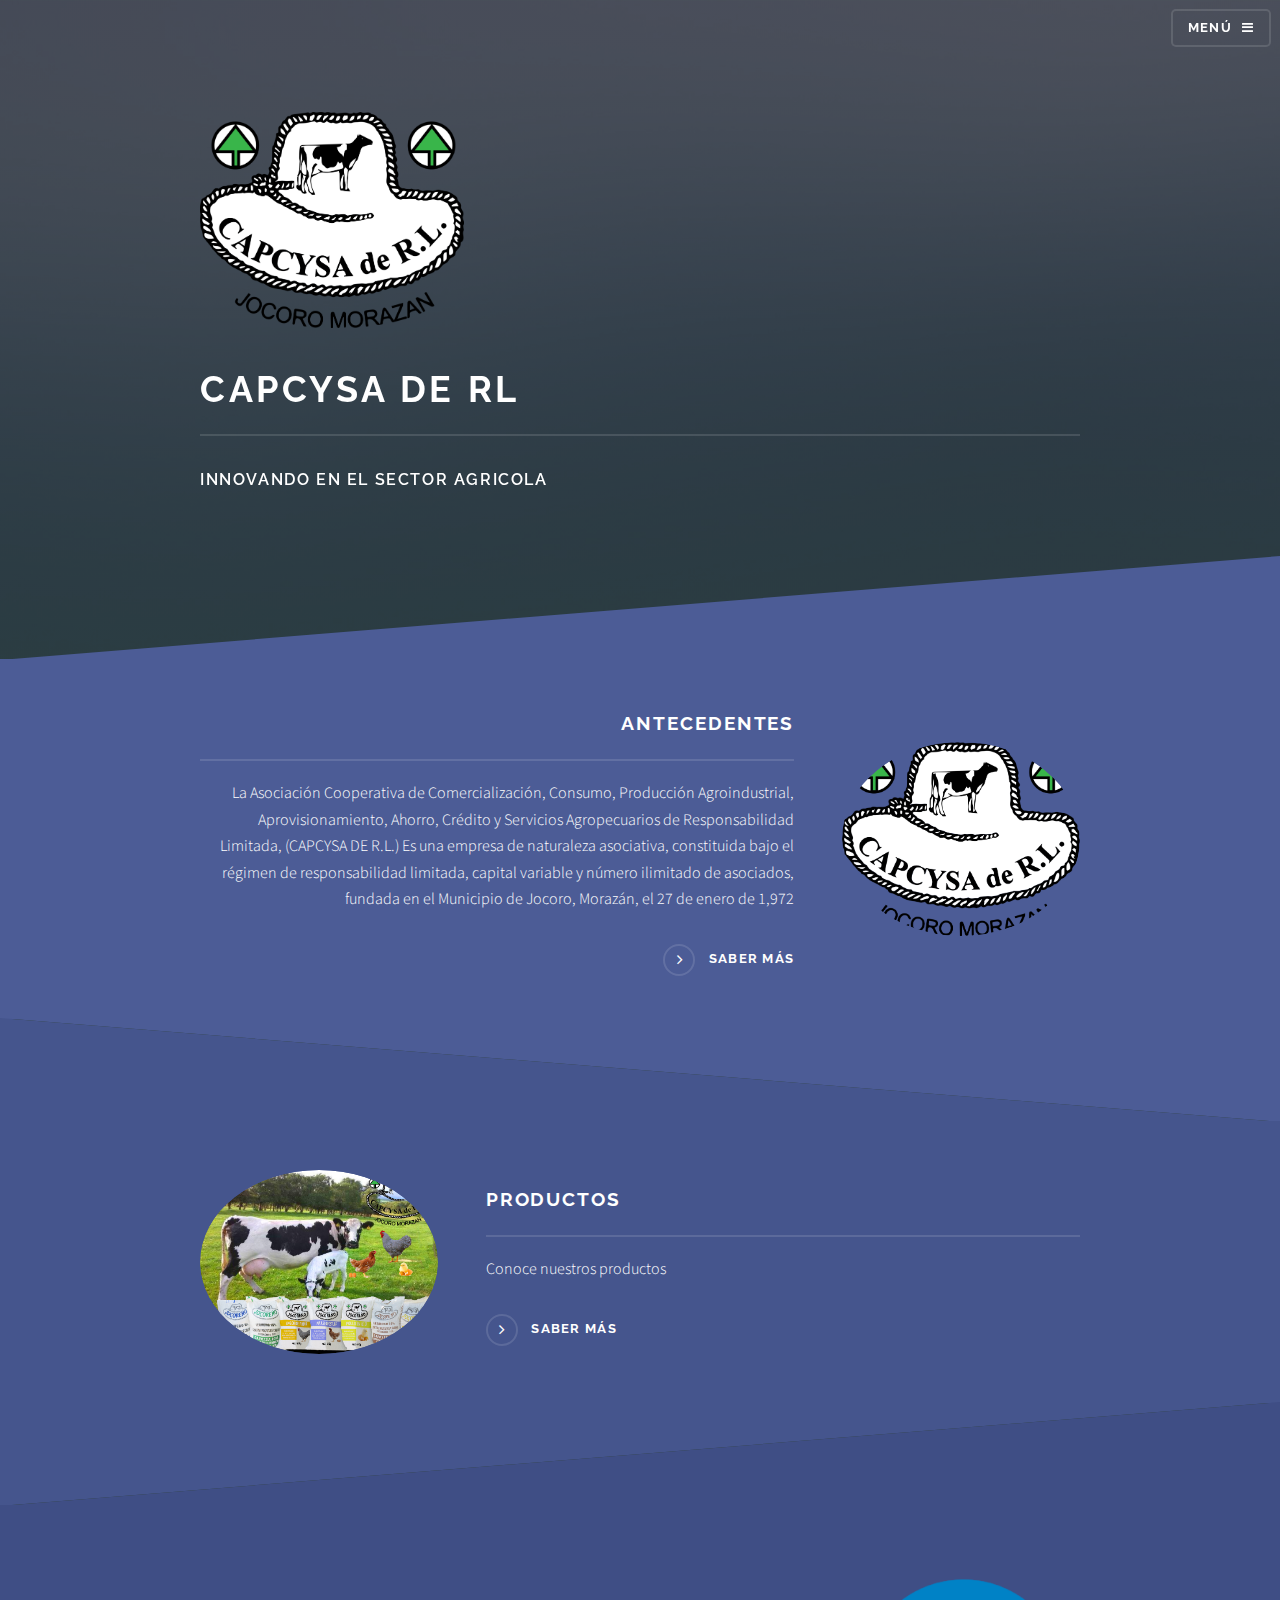
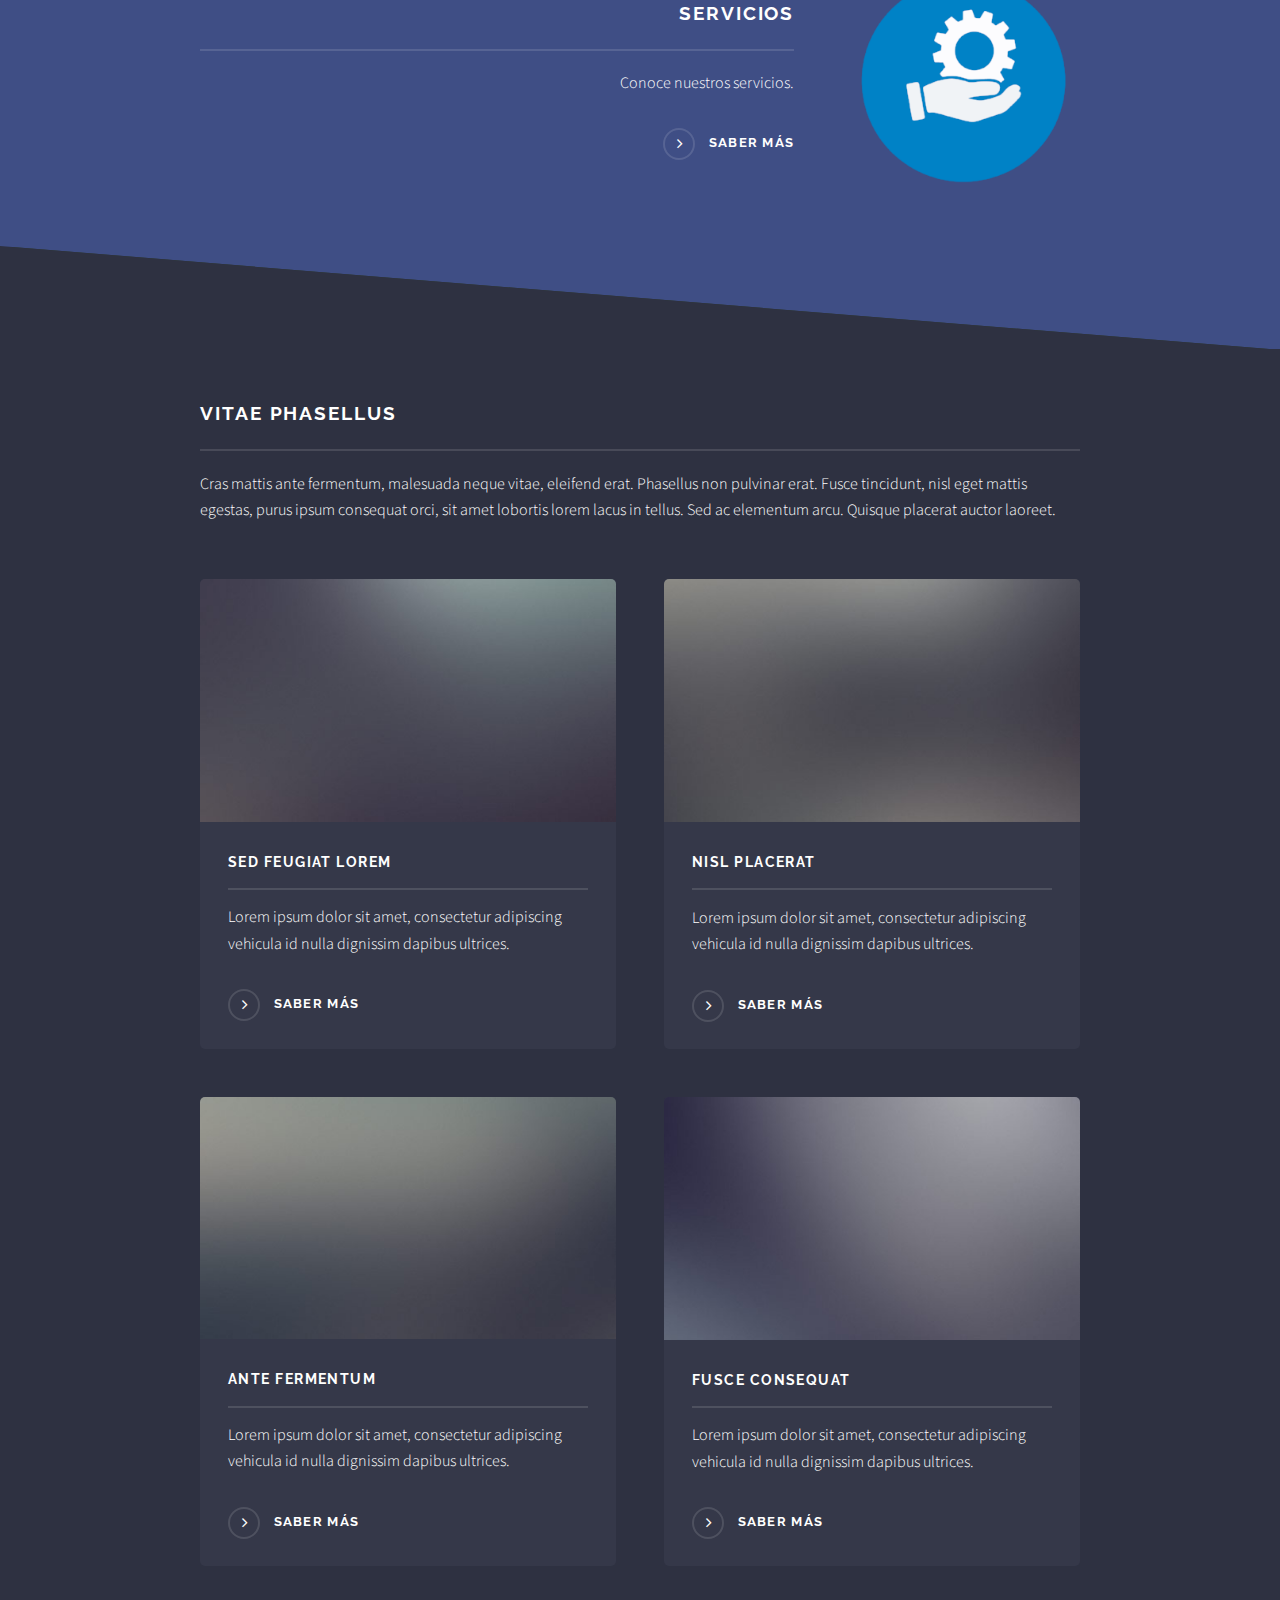
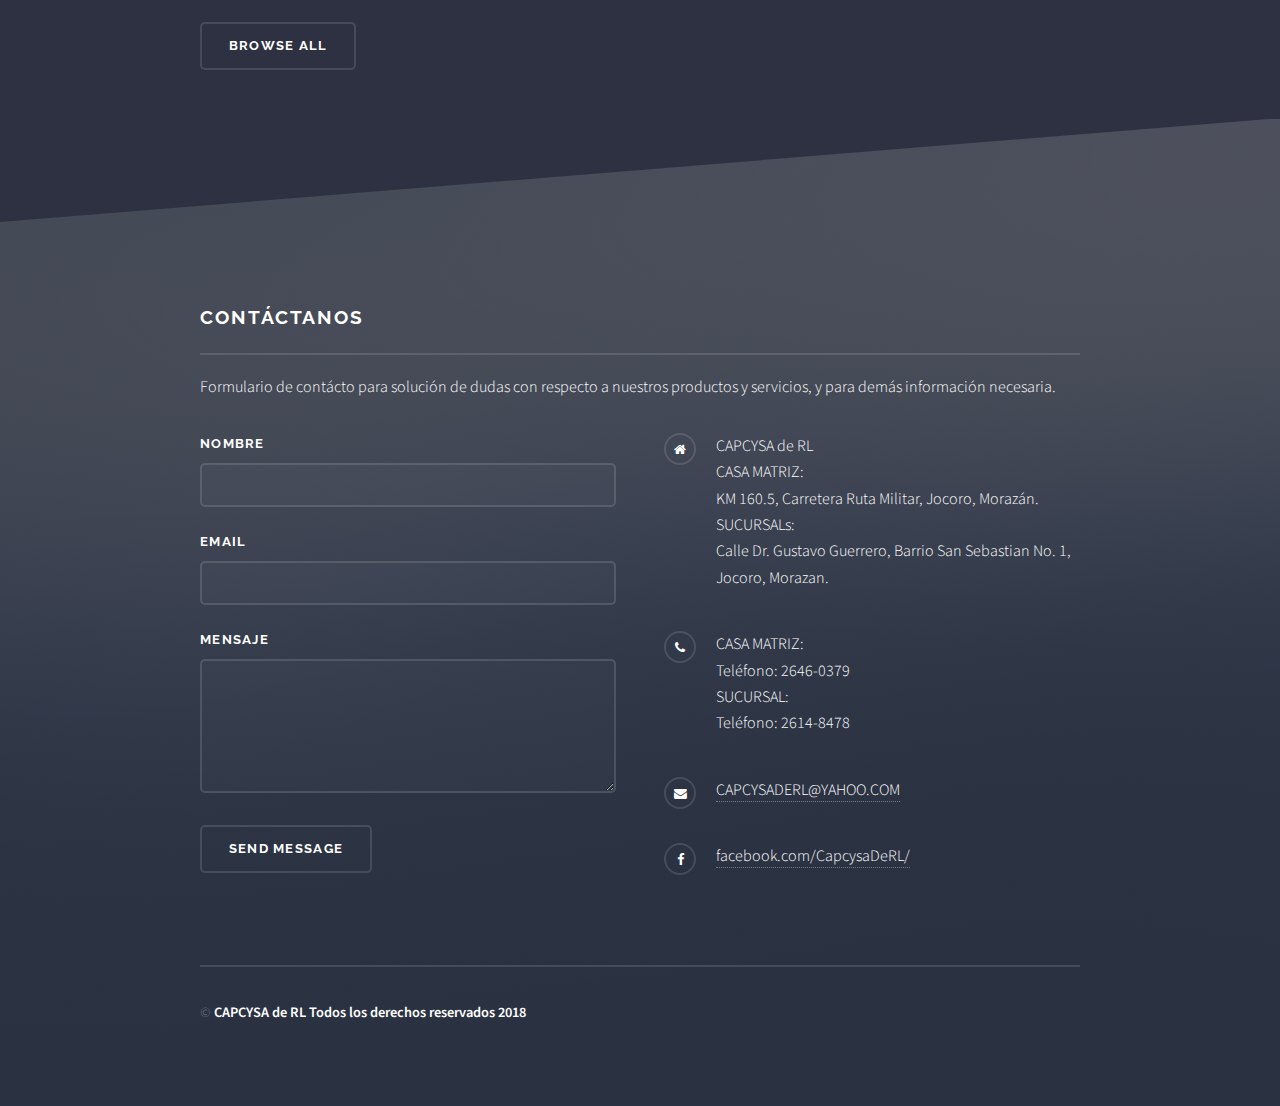
==== index.html @ e13a0198 "firts commit" ====
<!DOCTYPE HTML>

<html>
	<head>
		<title>CAPCYSA de RL</title>
		<meta charset="utf-8" />
		<meta name="viewport" content="width=device-width, initial-scale=1, user-scalable=no" />
		<link rel="stylesheet" href="assets/css/main.css" />
		<noscript><link rel="stylesheet" href="assets/css/noscript.css" /></noscript>
	</head>
	<body class="is-preload">

		<!-- Page Wrapper -->
			<div id="page-wrapper">

				<!-- Header -->
					<header id="header" class="alt">
						<h1><a href="index.html">CAPCYSA de RL</a></h1>
						<nav>
							<a href="#menu">Menú</a>
						</nav>
					</header>

				<!-- Menu -->
					<nav id="menu">
						<div class="inner">
							<h2>Menú</h2>
							<ul class="links">
								<li><a href="index.html">Inicio</a></li>
								<li><a href="antec.html">Antecendentes</a></li>
								<li><a href="productos.html">Productos</a></li>
								<li><a href="servicios.html">Servicios</a></li>
								<li><a href="generic.html">Generic</a></li>
								<li><a href="elements.html">Elements</a></li>
								<li><a href="#">Log In</a></li>
								<li><a href="#">Sign Up</a></li>
							</ul>
							<a href="#" class="close">Close</a>
						</div>
					</nav>

				<!-- Banner -->
					<section id="banner">
						<div class="inner">
							<div class="image fit"><img src="images/logo.png"></img></div>
							<h2>CAPCYSA DE RL</h2>
							<p><b>Innovando en el sector agricola</b></p>
						</div>
					</section>

				<!-- Wrapper -->
					<section id="wrapper">

						<!-- One -->
							<section id="one" class="wrapper spotlight style1">
								<div class="inner">
									<a href="antec.html" class="image"><img src="images/logo.png" alt="" /></a>
									<div class="content">
										<h2 class="major">Antecedentes</h2>
										<p>La Asociación Cooperativa de Comercialización, Consumo, Producción Agroindustrial, Aprovisionamiento, Ahorro, Crédito y Servicios Agropecuarios de Responsabilidad Limitada, (CAPCYSA DE R.L.) Es una empresa de naturaleza asociativa, constituida bajo el régimen de responsabilidad limitada, capital variable y número ilimitado de asociados, fundada en el Municipio de Jocoro, Morazán, el 27 de enero de 1,972</p>
										<a href="antec.html" class="special">Saber más</a>
									</div>
								</div>
							</section>

						<!-- Two -->
							<section id="two" class="wrapper alt spotlight style2">
								<div class="inner">
									<a href="productos.html" class="image"><img src="images/banner.jpg" alt="" /></a>
									<div class="content">
										<h2 class="major">Productos</h2>
										<p>Conoce nuestros productos</p>
										<a href="productos.html" class="special">Saber más</a>
									</div>
								</div>
							</section>

						<!-- Three -->
							<section id="three" class="wrapper spotlight style3">
								<div class="inner">
									<a href="servicios.html" class="image"><img src="images/servicios.png" alt="" /></a>
									<div class="content">
										<h2 class="major">Servicios</h2>
										<p>Conoce nuestros servicios.</p>
										<a href="servicios.html" class="special">Saber más</a>
									</div>
								</div>
							</section>

						<!-- Four -->
							<section id="four" class="wrapper alt style1">
								<div class="inner">
									<h2 class="major">Vitae phasellus</h2>
									<p>Cras mattis ante fermentum, malesuada neque vitae, eleifend erat. Phasellus non pulvinar erat. Fusce tincidunt, nisl eget mattis egestas, purus ipsum consequat orci, sit amet lobortis lorem lacus in tellus. Sed ac elementum arcu. Quisque placerat auctor laoreet.</p>
									<section class="features">
										<article>
											<a href="#" class="image"><img src="images/pic04.jpg" alt="" /></a>
											<h3 class="major">Sed feugiat lorem</h3>
											<p>Lorem ipsum dolor sit amet, consectetur adipiscing vehicula id nulla dignissim dapibus ultrices.</p>
											<a href="#" class="special">Saber más</a>
										</article>
										<article>
											<a href="#" class="image"><img src="images/pic05.jpg" alt="" /></a>
											<h3 class="major">Nisl placerat</h3>
											<p>Lorem ipsum dolor sit amet, consectetur adipiscing vehicula id nulla dignissim dapibus ultrices.</p>
											<a href="#" class="special">Saber más</a>
										</article>
										<article>
											<a href="#" class="image"><img src="images/pic06.jpg" alt="" /></a>
											<h3 class="major">Ante fermentum</h3>
											<p>Lorem ipsum dolor sit amet, consectetur adipiscing vehicula id nulla dignissim dapibus ultrices.</p>
											<a href="#" class="special">Saber más</a>
										</article>
										<article>
											<a href="#" class="image"><img src="images/pic07.jpg" alt="" /></a>
											<h3 class="major">Fusce consequat</h3>
											<p>Lorem ipsum dolor sit amet, consectetur adipiscing vehicula id nulla dignissim dapibus ultrices.</p>
											<a href="#" class="special">Saber más</a>
										</article>
									</section>
									<ul class="actions">
										<li><a href="#" class="button">Browse All</a></li>
									</ul>
								</div>
							</section>

					</section>

				<!-- Footer -->
				<section id="footer">
					<div class="inner">
						<h2 class="major">Contáctanos</h2>
						<p>Formulario de contácto para solución de dudas con respecto a nuestros productos y servicios, y para demás información necesaria.</p>
						<form method="post" action="#">
							<div class="fields">
								<div class="field">
									<label for="name">Nombre</label>
									<input type="text" name="name" id="name" />
								</div>
								<div class="field">
									<label for="email">Email</label>
									<input type="email" name="email" id="email" />
								</div>
								<div class="field">
									<label for="message">Mensaje</label>
									<textarea name="message" id="message" rows="4"></textarea>
								</div>
							</div>
							<ul class="actions">
								<li><input type="submit" value="Send Message" /></li>
							</ul>
						</form>
						<ul class="contact">
							<li class="fa-home">
								CAPCYSA de RL<br />
								CASA MATRIZ:<br />
								KM 160.5, Carretera Ruta Militar, Jocoro, Morazán.<br />
								
								SUCURSALs:<br />
								Calle Dr. Gustavo Guerrero, Barrio San Sebastian No. 1, Jocoro, Morazan.<br />
								
							</li>
							<li class="fa-phone">CASA MATRIZ:<br/>
												Teléfono: 2646-0379<br/>
												 SUCURSAL:<br/>
												 Teléfono: 2614-8478
							</li>
							<li class="fa-envelope"><a href="#">CAPCYSADERL@YAHOO.COM</a></li>
							
							<li class="fa-facebook"><a href="https://www.facebook.com/CapcysaDeRL/">facebook.com/CapcysaDeRL/</a></li>
							
						</ul>
						<ul class="copyright">
							<li>&copy; <b>CAPCYSA de RL Todos los derechos reservados 2018</b></li>
						</ul>
					</div>
				</section>

			</div>

		<!-- Scripts -->
			<script src="assets/js/jquery.min.js"></script>
			<script src="assets/js/jquery.scrollex.min.js"></script>
			<script src="assets/js/browser.min.js"></script>
			<script src="assets/js/breakpoints.min.js"></script>
			<script src="assets/js/util.js"></script>
			<script src="assets/js/main.js"></script>

	</body>
</html>
---- assets/css/main.css ----
@import url(font-awesome.min.css);
@import url("https://fonts.googleapis.com/css?family=Raleway:200,700|Source+Sans+Pro:300,600,300italic,600italic");

/*
	Solid State by HTML5 UP
	html5up.net | @ajlkn
	Free for personal and commercial use under the CCA 3.0 license (html5up.net/license)
*/

html, body, div, span, applet, object,
iframe, h1, h2, h3, h4, h5, h6, p, blockquote,
pre, a, abbr, acronym, address, big, cite,
code, del, dfn, em, img, ins, kbd, q, s, samp,
small, strike, strong, sub, sup, tt, var, b,
u, i, center, dl, dt, dd, ol, ul, li, fieldset,
form, label, legend, table, caption, tbody,
tfoot, thead, tr, th, td, article, aside,
canvas, details, embed, figure, figcaption,
footer, header, hgroup, menu, nav, output, ruby,
section, summary, time, mark, audio, video {
	margin: 0;
	padding: 0;
	border: 0;
	font-size: 100%;
	font: inherit;
	vertical-align: baseline;}

article, aside, details, figcaption, figure,
footer, header, hgroup, menu, nav, section {
	display: block;}

body {
	line-height: 1;
}

ol, ul {
	list-style: none;
}

blockquote, q {
	quotes: none;
}

	blockquote:before, blockquote:after, q:before, q:after {
		content: '';
		content: none;
	}

table {
	border-collapse: collapse;
	border-spacing: 0;
}

body {
	-webkit-text-size-adjust: none;
}

mark {
	background-color: transparent;
	color: inherit;
}

input::-moz-focus-inner {
	border: 0;
	padding: 0;
}

input, select, textarea {
	-moz-appearance: none;
	-webkit-appearance: none;
	-ms-appearance: none;
	appearance: none;
}

/* Basic */

	@-ms-viewport {
		width: device-width;
	}

	body {
		-ms-overflow-style: scrollbar;
	}

	@media screen and (max-width: 480px) {

		html, body {
			min-width: 320px;
		}

	}

	html {
		box-sizing: border-box;
	}

	*, *:before, *:after {
		box-sizing: inherit;
	}

	body {
		background-color: #30412e;
		background-image: linear-gradient(to top, rgba(37, 63, 41, 0.301), rgba(37, 63, 41, 0.301)), url("../../images/bg1.jpg");
		background-size: auto, cover;
		background-attachment: fixed, fixed;
		background-position: center, center;
	}

		body.is-preload *, body.is-preload *:before, body.is-preload *:after {
			-moz-animation: none !important;
			-webkit-animation: none !important;
			-ms-animation: none !important;
			animation: none !important;
			-moz-transition: none !important;
			-webkit-transition: none !important;
			-ms-transition: none !important;
			transition: none !important;
		}

/* Type */

	body, input, select, textarea {
		color: #ffffff;
		font-family: "Source Sans Pro", Helvetica, sans-serif;
		font-size: 16.5pt;
		font-weight: 300;
		line-height: 1.65;
	}

		@media screen and (max-width: 1680px) {

			body, input, select, textarea {
				font-size: 13pt;
			}

		}

		@media screen and (max-width: 1280px) {

			body, input, select, textarea {
				font-size: 12pt;
			}

		}

		@media screen and (max-width: 980px) {

			body, input, select, textarea {
				font-size: 12pt;
			}

		}

		@media screen and (max-width: 736px) {

			body, input, select, textarea {
				font-size: 12pt;
			}

		}

		@media screen and (max-width: 480px) {

			body, input, select, textarea {
				font-size: 12pt;
			}

		}

	a {
		-moz-transition: color 0.2s ease-in-out, border-bottom-color 0.2s ease-in-out;
		-webkit-transition: color 0.2s ease-in-out, border-bottom-color 0.2s ease-in-out;
		-ms-transition: color 0.2s ease-in-out, border-bottom-color 0.2s ease-in-out;
		transition: color 0.2s ease-in-out, border-bottom-color 0.2s ease-in-out;
		border-bottom: dotted 1px rgba(255, 255, 255, 0.35);
		color: #ffffff;
		text-decoration: none;
	}

		a:hover {
			border-bottom-color: transparent;
			color: #ffffff !important;
		}

		a.special:not(.button) {
			text-decoration: none;
			border-bottom: 0;
			display: block;
			font-family: Raleway, Helvetica, sans-serif;
			font-size: 0.8em;
			font-weight: 700;
			letter-spacing: 0.1em;
			margin: 0 0 2em 0;
			text-transform: uppercase;
		}

			a.special:not(.button):before {
				-moz-osx-font-smoothing: grayscale;
				-webkit-font-smoothing: antialiased;
				font-family: FontAwesome;
				font-style: normal;
				font-weight: normal;
				text-transform: none !important;
			}

			a.special:not(.button):before {
				-moz-transition: background-color 0.2s ease-in-out;
				-webkit-transition: background-color 0.2s ease-in-out;
				-ms-transition: background-color 0.2s ease-in-out;
				transition: background-color 0.2s ease-in-out;
				border-radius: 100%;
				border: solid 2px rgba(255, 255, 255, 0.125);
				content: '\f105';
				display: inline-block;
				font-size: 1.25em;
				height: 2em;
				line-height: 1.65em;
				margin-right: 0.85em;
				text-align: center;
				text-indent: 0.15em;
				vertical-align: middle;
				width: 2em;
			}

			a.special:not(.button):hover:before {
				background-color: rgba(255, 255, 255, 0.025);
			}

			a.special:not(.button):active:before {
				background-color: rgba(255, 255, 255, 0.075);
			}

	strong, b {
		color: #ffffff;
		font-weight: 600;
	}

	em, i {
		font-style: italic;
	}

	p {
		margin: 0 0 2em 0;
	}

	h1, h2, h3, h4, h5, h6 {
		color: #ffffff;
		font-family: Raleway, Helvetica, sans-serif;
		font-weight: 700;
		letter-spacing: 0.1em;
		margin: 0 0 1em 0;
		text-transform: uppercase;
	}

		h1 a, h2 a, h3 a, h4 a, h5 a, h6 a {
			color: inherit;
			text-decoration: none;
			border-bottom: 0;
		}

		h1 span, h2 span, h3 span, h4 span, h5 span, h6 span {
			font-weight: 200;
		}

		h1.major, h2.major, h3.major, h4.major, h5.major, h6.major {
			padding-bottom: 1em;
			border-bottom: solid 2px rgba(255, 255, 255, 0.125);
		}

	h2 {
		font-size: 1.2em;
	}

	h3 {
		font-size: 0.9em;
	}

	h4 {
		font-size: 0.7em;
	}

	h5 {
		font-size: 0.7em;
	}

	h6 {
		font-size: 0.7em;
	}

	@media screen and (max-width: 736px) {

		h2 {
			font-size: 1em;
		}

		h3 {
			font-size: 0.8em;
		}

	}

	sub {
		font-size: 0.8em;
		position: relative;
		top: 0.5em;
	}

	sup {
		font-size: 0.8em;
		position: relative;
		top: -0.5em;
	}


	blockquote {
		border-left: solid 4px rgba(255, 255, 255, 0.125);
		font-style: italic;
		margin: 0 0 2em 0;
		padding: 0.5em 0 0.5em 2em;
	}

	code {
		background: rgba(255, 255, 255, 0.025);
		border-radius: 5px;
		border: solid 2px rgba(255, 255, 255, 0.125);
		font-family: "Courier New", monospace;
		font-size: 0.9em;
		margin: 0 0.25em;
		padding: 0.25em 0.65em;
	}

	pre {
		-webkit-overflow-scrolling: touch;
		font-family: "Courier New", monospace;
		font-size: 0.9em;
		margin: 0 0 2em 0;
	}

		pre code {
			display: block;
			line-height: 1.75em;
			padding: 1em 1.5em;
			overflow-x: auto;
		}

	hr {
		border: 0;
		border-bottom: solid 2px rgba(255, 255, 255, 0.125);
		margin: 2.5em 0;
	}

		hr.major {
			margin: 4em 0;
		}

	.align-left {
		text-align: left;
	}

	.align-center {
		text-align: center;
	}

	.align-right {
		text-align: right;
	}

/* Row */

	.row {
		display: flex;
		flex-wrap: wrap;
		box-sizing: border-box;
		align-items: stretch;
	}

		.row > * {
			box-sizing: border-box;
		}

		.row.gtr-uniform > * > :last-child {
			margin-bottom: 0;
		}

		.row.aln-left {
			justify-content: flex-start;
		}

		.row.aln-center {
			justify-content: center;
		}

		.row.aln-right {
			justify-content: flex-end;
		}

		.row.aln-top {
			align-items: flex-start;
		}

		.row.aln-middle {
			align-items: center;
		}

		.row.aln-bottom {
			align-items: flex-end;
		}

		.row > .imp {
			order: -1;
		}

		.row > .col-1 {
			width: 8.3333333333%;
		}

		.row > .off-1 {
			margin-left: 8.3333333333%;
		}

		.row > .col-2 {
			width: 16.6666666667%;
		}

		.row > .off-2 {
			margin-left: 16.6666666667%;
		}

		.row > .col-3 {
			width: 25%;
		}

		.row > .off-3 {
			margin-left: 25%;
		}

		.row > .col-4 {
			width: 33.3333333333%;
		}

		.row > .off-4 {
			margin-left: 33.3333333333%;
		}

		.row > .col-5 {
			width: 41.6666666667%;
		}

		.row > .off-5 {
			margin-left: 41.6666666667%;
		}

		.row > .col-6 {
			width: 50%;
		}

		.row > .off-6 {
			margin-left: 50%;
		}

		.row > .col-7 {
			width: 58.3333333333%;
		}

		.row > .off-7 {
			margin-left: 58.3333333333%;
		}

		.row > .col-8 {
			width: 66.6666666667%;
		}

		.row > .off-8 {
			margin-left: 66.6666666667%;
		}

		.row > .col-9 {
			width: 75%;
		}

		.row > .off-9 {
			margin-left: 75%;
		}

		.row > .col-10 {
			width: 83.3333333333%;
		}

		.row > .off-10 {
			margin-left: 83.3333333333%;
		}

		.row > .col-11 {
			width: 91.6666666667%;
		}

		.row > .off-11 {
			margin-left: 91.6666666667%;
		}

		.row > .col-12 {
			width: 100%;
		}

		.row > .off-12 {
			margin-left: 100%;
		}

		.row.gtr-0 {
			margin-top: 0;
			margin-left: 0em;
		}

			.row.gtr-0 > * {
				padding: 0 0 0 0em;
			}

			.row.gtr-0.gtr-uniform {
				margin-top: 0em;
			}

				.row.gtr-0.gtr-uniform > * {
					padding-top: 0em;
				}

		.row.gtr-25 {
			margin-top: 0;
			margin-left: -0.4375em;
		}

			.row.gtr-25 > * {
				padding: 0 0 0 0.4375em;
			}

			.row.gtr-25.gtr-uniform {
				margin-top: -0.4375em;
			}

				.row.gtr-25.gtr-uniform > * {
					padding-top: 0.4375em;
				}

		.row.gtr-50 {
			margin-top: 0;
			margin-left: -0.875em;
		}

			.row.gtr-50 > * {
				padding: 0 0 0 0.875em;
			}

			.row.gtr-50.gtr-uniform {
				margin-top: -0.875em;
			}

				.row.gtr-50.gtr-uniform > * {
					padding-top: 0.875em;
				}

		.row {
			margin-top: 0;
			margin-left: -1.75em;
		}

			.row > * {
				padding: 0 0 0 1.75em;
			}

			.row.gtr-uniform {
				margin-top: -1.75em;
			}

				.row.gtr-uniform > * {
					padding-top: 1.75em;
				}

		.row.gtr-150 {
			margin-top: 0;
			margin-left: -2.625em;
		}

			.row.gtr-150 > * {
				padding: 0 0 0 2.625em;
			}

			.row.gtr-150.gtr-uniform {
				margin-top: -2.625em;
			}

				.row.gtr-150.gtr-uniform > * {
					padding-top: 2.625em;
				}

		.row.gtr-200 {
			margin-top: 0;
			margin-left: -3.5em;
		}

			.row.gtr-200 > * {
				padding: 0 0 0 3.5em;
			}

			.row.gtr-200.gtr-uniform {
				margin-top: -3.5em;
			}

				.row.gtr-200.gtr-uniform > * {
					padding-top: 3.5em;
				}

		@media screen and (max-width: 1680px) {

			.row {
				display: flex;
				flex-wrap: wrap;
				box-sizing: border-box;
				align-items: stretch;
			}

				.row > * {
					box-sizing: border-box;
				}

				.row.gtr-uniform > * > :last-child {
					margin-bottom: 0;
				}

				.row.aln-left {
					justify-content: flex-start;
				}

				.row.aln-center {
					justify-content: center;
				}

				.row.aln-right {
					justify-content: flex-end;
				}

				.row.aln-top {
					align-items: flex-start;
				}

				.row.aln-middle {
					align-items: center;
				}

				.row.aln-bottom {
					align-items: flex-end;
				}

				.row > .imp-xlarge {
					order: -1;
				}

				.row > .col-1-xlarge {
					width: 8.3333333333%;
				}

				.row > .off-1-xlarge {
					margin-left: 8.3333333333%;
				}

				.row > .col-2-xlarge {
					width: 16.6666666667%;
				}

				.row > .off-2-xlarge {
					margin-left: 16.6666666667%;
				}

				.row > .col-3-xlarge {
					width: 25%;
				}

				.row > .off-3-xlarge {
					margin-left: 25%;
				}

				.row > .col-4-xlarge {
					width: 33.3333333333%;
				}

				.row > .off-4-xlarge {
					margin-left: 33.3333333333%;
				}

				.row > .col-5-xlarge {
					width: 41.6666666667%;
				}

				.row > .off-5-xlarge {
					margin-left: 41.6666666667%;
				}

				.row > .col-6-xlarge {
					width: 50%;
				}

				.row > .off-6-xlarge {
					margin-left: 50%;
				}

				.row > .col-7-xlarge {
					width: 58.3333333333%;
				}

				.row > .off-7-xlarge {
					margin-left: 58.3333333333%;
				}

				.row > .col-8-xlarge {
					width: 66.6666666667%;
				}

				.row > .off-8-xlarge {
					margin-left: 66.6666666667%;
				}

				.row > .col-9-xlarge {
					width: 75%;
				}

				.row > .off-9-xlarge {
					margin-left: 75%;
				}

				.row > .col-10-xlarge {
					width: 83.3333333333%;
				}

				.row > .off-10-xlarge {
					margin-left: 83.3333333333%;
				}

				.row > .col-11-xlarge {
					width: 91.6666666667%;
				}

				.row > .off-11-xlarge {
					margin-left: 91.6666666667%;
				}

				.row > .col-12-xlarge {
					width: 100%;
				}

				.row > .off-12-xlarge {
					margin-left: 100%;
				}

				.row.gtr-0 {
					margin-top: 0;
					margin-left: 0em;
				}

					.row.gtr-0 > * {
						padding: 0 0 0 0em;
					}

					.row.gtr-0.gtr-uniform {
						margin-top: 0em;
					}

						.row.gtr-0.gtr-uniform > * {
							padding-top: 0em;
						}

				.row.gtr-25 {
					margin-top: 0;
					margin-left: -0.4375em;
				}

					.row.gtr-25 > * {
						padding: 0 0 0 0.4375em;
					}

					.row.gtr-25.gtr-uniform {
						margin-top: -0.4375em;
					}

						.row.gtr-25.gtr-uniform > * {
							padding-top: 0.4375em;
						}

				.row.gtr-50 {
					margin-top: 0;
					margin-left: -0.875em;
				}

					.row.gtr-50 > * {
						padding: 0 0 0 0.875em;
					}

					.row.gtr-50.gtr-uniform {
						margin-top: -0.875em;
					}

						.row.gtr-50.gtr-uniform > * {
							padding-top: 0.875em;
						}

				.row {
					margin-top: 0;
					margin-left: -1.75em;
				}

					.row > * {
						padding: 0 0 0 1.75em;
					}

					.row.gtr-uniform {
						margin-top: -1.75em;
					}

						.row.gtr-uniform > * {
							padding-top: 1.75em;
						}

				.row.gtr-150 {
					margin-top: 0;
					margin-left: -2.625em;
				}

					.row.gtr-150 > * {
						padding: 0 0 0 2.625em;
					}

					.row.gtr-150.gtr-uniform {
						margin-top: -2.625em;
					}

						.row.gtr-150.gtr-uniform > * {
							padding-top: 2.625em;
						}

				.row.gtr-200 {
					margin-top: 0;
					margin-left: -3.5em;
				}

					.row.gtr-200 > * {
						padding: 0 0 0 3.5em;
					}

					.row.gtr-200.gtr-uniform {
						margin-top: -3.5em;
					}

						.row.gtr-200.gtr-uniform > * {
							padding-top: 3.5em;
						}

		}

		@media screen and (max-width: 1280px) {

			.row {
				display: flex;
				flex-wrap: wrap;
				box-sizing: border-box;
				align-items: stretch;
			}

				.row > * {
					box-sizing: border-box;
				}

				.row.gtr-uniform > * > :last-child {
					margin-bottom: 0;
				}

				.row.aln-left {
					justify-content: flex-start;
				}

				.row.aln-center {
					justify-content: center;
				}

				.row.aln-right {
					justify-content: flex-end;
				}

				.row.aln-top {
					align-items: flex-start;
				}

				.row.aln-middle {
					align-items: center;
				}

				.row.aln-bottom {
					align-items: flex-end;
				}

				.row > .imp-large {
					order: -1;
				}

				.row > .col-1-large {
					width: 8.3333333333%;
				}

				.row > .off-1-large {
					margin-left: 8.3333333333%;
				}

				.row > .col-2-large {
					width: 16.6666666667%;
				}

				.row > .off-2-large {
					margin-left: 16.6666666667%;
				}

				.row > .col-3-large {
					width: 25%;
				}

				.row > .off-3-large {
					margin-left: 25%;
				}

				.row > .col-4-large {
					width: 33.3333333333%;
				}

				.row > .off-4-large {
					margin-left: 33.3333333333%;
				}

				.row > .col-5-large {
					width: 41.6666666667%;
				}

				.row > .off-5-large {
					margin-left: 41.6666666667%;
				}

				.row > .col-6-large {
					width: 50%;
				}

				.row > .off-6-large {
					margin-left: 50%;
				}

				.row > .col-7-large {
					width: 58.3333333333%;
				}

				.row > .off-7-large {
					margin-left: 58.3333333333%;
				}

				.row > .col-8-large {
					width: 66.6666666667%;
				}

				.row > .off-8-large {
					margin-left: 66.6666666667%;
				}

				.row > .col-9-large {
					width: 75%;
				}

				.row > .off-9-large {
					margin-left: 75%;
				}

				.row > .col-10-large {
					width: 83.3333333333%;
				}

				.row > .off-10-large {
					margin-left: 83.3333333333%;
				}

				.row > .col-11-large {
					width: 91.6666666667%;
				}

				.row > .off-11-large {
					margin-left: 91.6666666667%;
				}

				.row > .col-12-large {
					width: 100%;
				}

				.row > .off-12-large {
					margin-left: 100%;
				}

				.row.gtr-0 {
					margin-top: 0;
					margin-left: 0em;
				}

					.row.gtr-0 > * {
						padding: 0 0 0 0em;
					}

					.row.gtr-0.gtr-uniform {
						margin-top: 0em;
					}

						.row.gtr-0.gtr-uniform > * {
							padding-top: 0em;
						}

				.row.gtr-25 {
					margin-top: 0;
					margin-left: -0.4375em;
				}

					.row.gtr-25 > * {
						padding: 0 0 0 0.4375em;
					}

					.row.gtr-25.gtr-uniform {
						margin-top: -0.4375em;
					}

						.row.gtr-25.gtr-uniform > * {
							padding-top: 0.4375em;
						}

				.row.gtr-50 {
					margin-top: 0;
					margin-left: -0.875em;
				}

					.row.gtr-50 > * {
						padding: 0 0 0 0.875em;
					}

					.row.gtr-50.gtr-uniform {
						margin-top: -0.875em;
					}

						.row.gtr-50.gtr-uniform > * {
							padding-top: 0.875em;
						}

				.row {
					margin-top: 0;
					margin-left: -1.75em;
				}

					.row > * {
						padding: 0 0 0 1.75em;
					}

					.row.gtr-uniform {
						margin-top: -1.75em;
					}

						.row.gtr-uniform > * {
							padding-top: 1.75em;
						}

				.row.gtr-150 {
					margin-top: 0;
					margin-left: -2.625em;
				}

					.row.gtr-150 > * {
						padding: 0 0 0 2.625em;
					}

					.row.gtr-150.gtr-uniform {
						margin-top: -2.625em;
					}

						.row.gtr-150.gtr-uniform > * {
							padding-top: 2.625em;
						}

				.row.gtr-200 {
					margin-top: 0;
					margin-left: -3.5em;
				}

					.row.gtr-200 > * {
						padding: 0 0 0 3.5em;
					}

					.row.gtr-200.gtr-uniform {
						margin-top: -3.5em;
					}

						.row.gtr-200.gtr-uniform > * {
							padding-top: 3.5em;
						}

		}

		@media screen and (max-width: 980px) {

			.row {
				display: flex;
				flex-wrap: wrap;
				box-sizing: border-box;
				align-items: stretch;
			}

				.row > * {
					box-sizing: border-box;
				}

				.row.gtr-uniform > * > :last-child {
					margin-bottom: 0;
				}

				.row.aln-left {
					justify-content: flex-start;
				}

				.row.aln-center {
					justify-content: center;
				}

				.row.aln-right {
					justify-content: flex-end;
				}

				.row.aln-top {
					align-items: flex-start;
				}

				.row.aln-middle {
					align-items: center;
				}

				.row.aln-bottom {
					align-items: flex-end;
				}

				.row > .imp-medium {
					order: -1;
				}

				.row > .col-1-medium {
					width: 8.3333333333%;
				}

				.row > .off-1-medium {
					margin-left: 8.3333333333%;
				}

				.row > .col-2-medium {
					width: 16.6666666667%;
				}

				.row > .off-2-medium {
					margin-left: 16.6666666667%;
				}

				.row > .col-3-medium {
					width: 25%;
				}

				.row > .off-3-medium {
					margin-left: 25%;
				}

				.row > .col-4-medium {
					width: 33.3333333333%;
				}

				.row > .off-4-medium {
					margin-left: 33.3333333333%;
				}

				.row > .col-5-medium {
					width: 41.6666666667%;
				}

				.row > .off-5-medium {
					margin-left: 41.6666666667%;
				}

				.row > .col-6-medium {
					width: 50%;
				}

				.row > .off-6-medium {
					margin-left: 50%;
				}

				.row > .col-7-medium {
					width: 58.3333333333%;
				}

				.row > .off-7-medium {
					margin-left: 58.3333333333%;
				}

				.row > .col-8-medium {
					width: 66.6666666667%;
				}

				.row > .off-8-medium {
					margin-left: 66.6666666667%;
				}

				.row > .col-9-medium {
					width: 75%;
				}

				.row > .off-9-medium {
					margin-left: 75%;
				}

				.row > .col-10-medium {
					width: 83.3333333333%;
				}

				.row > .off-10-medium {
					margin-left: 83.3333333333%;
				}

				.row > .col-11-medium {
					width: 91.6666666667%;
				}

				.row > .off-11-medium {
					margin-left: 91.6666666667%;
				}

				.row > .col-12-medium {
					width: 100%;
				}

				.row > .off-12-medium {
					margin-left: 100%;
				}

				.row.gtr-0 {
					margin-top: 0;
					margin-left: 0em;
				}

					.row.gtr-0 > * {
						padding: 0 0 0 0em;
					}

					.row.gtr-0.gtr-uniform {
						margin-top: 0em;
					}

						.row.gtr-0.gtr-uniform > * {
							padding-top: 0em;
						}

				.row.gtr-25 {
					margin-top: 0;
					margin-left: -0.4375em;
				}

					.row.gtr-25 > * {
						padding: 0 0 0 0.4375em;
					}

					.row.gtr-25.gtr-uniform {
						margin-top: -0.4375em;
					}

						.row.gtr-25.gtr-uniform > * {
							padding-top: 0.4375em;
						}

				.row.gtr-50 {
					margin-top: 0;
					margin-left: -0.875em;
				}

					.row.gtr-50 > * {
						padding: 0 0 0 0.875em;
					}

					.row.gtr-50.gtr-uniform {
						margin-top: -0.875em;
					}

						.row.gtr-50.gtr-uniform > * {
							padding-top: 0.875em;
						}

				.row {
					margin-top: 0;
					margin-left: -1.75em;
				}

					.row > * {
						padding: 0 0 0 1.75em;
					}

					.row.gtr-uniform {
						margin-top: -1.75em;
					}

						.row.gtr-uniform > * {
							padding-top: 1.75em;
						}

				.row.gtr-150 {
					margin-top: 0;
					margin-left: -2.625em;
				}

					.row.gtr-150 > * {
						padding: 0 0 0 2.625em;
					}

					.row.gtr-150.gtr-uniform {
						margin-top: -2.625em;
					}

						.row.gtr-150.gtr-uniform > * {
							padding-top: 2.625em;
						}

				.row.gtr-200 {
					margin-top: 0;
					margin-left: -3.5em;
				}

					.row.gtr-200 > * {
						padding: 0 0 0 3.5em;
					}

					.row.gtr-200.gtr-uniform {
						margin-top: -3.5em;
					}

						.row.gtr-200.gtr-uniform > * {
							padding-top: 3.5em;
						}

		}

		@media screen and (max-width: 736px) {

			.row {
				display: flex;
				flex-wrap: wrap;
				box-sizing: border-box;
				align-items: stretch;
			}

				.row > * {
					box-sizing: border-box;
				}

				.row.gtr-uniform > * > :last-child {
					margin-bottom: 0;
				}

				.row.aln-left {
					justify-content: flex-start;
				}

				.row.aln-center {
					justify-content: center;
				}

				.row.aln-right {
					justify-content: flex-end;
				}

				.row.aln-top {
					align-items: flex-start;
				}

				.row.aln-middle {
					align-items: center;
				}

				.row.aln-bottom {
					align-items: flex-end;
				}

				.row > .imp-small {
					order: -1;
				}

				.row > .col-1-small {
					width: 8.3333333333%;
				}

				.row > .off-1-small {
					margin-left: 8.3333333333%;
				}

				.row > .col-2-small {
					width: 16.6666666667%;
				}

				.row > .off-2-small {
					margin-left: 16.6666666667%;
				}

				.row > .col-3-small {
					width: 25%;
				}

				.row > .off-3-small {
					margin-left: 25%;
				}

				.row > .col-4-small {
					width: 33.3333333333%;
				}

				.row > .off-4-small {
					margin-left: 33.3333333333%;
				}

				.row > .col-5-small {
					width: 41.6666666667%;
				}

				.row > .off-5-small {
					margin-left: 41.6666666667%;
				}

				.row > .col-6-small {
					width: 50%;
				}

				.row > .off-6-small {
					margin-left: 50%;
				}

				.row > .col-7-small {
					width: 58.3333333333%;
				}

				.row > .off-7-small {
					margin-left: 58.3333333333%;
				}

				.row > .col-8-small {
					width: 66.6666666667%;
				}

				.row > .off-8-small {
					margin-left: 66.6666666667%;
				}

				.row > .col-9-small {
					width: 75%;
				}

				.row > .off-9-small {
					margin-left: 75%;
				}

				.row > .col-10-small {
					width: 83.3333333333%;
				}

				.row > .off-10-small {
					margin-left: 83.3333333333%;
				}

				.row > .col-11-small {
					width: 91.6666666667%;
				}

				.row > .off-11-small {
					margin-left: 91.6666666667%;
				}

				.row > .col-12-small {
					width: 100%;
				}

				.row > .off-12-small {
					margin-left: 100%;
				}

				.row.gtr-0 {
					margin-top: 0;
					margin-left: 0em;
				}

					.row.gtr-0 > * {
						padding: 0 0 0 0em;
					}

					.row.gtr-0.gtr-uniform {
						margin-top: 0em;
					}

						.row.gtr-0.gtr-uniform > * {
							padding-top: 0em;
						}

				.row.gtr-25 {
					margin-top: 0;
					margin-left: -0.3125em;
				}

					.row.gtr-25 > * {
						padding: 0 0 0 0.3125em;
					}

					.row.gtr-25.gtr-uniform {
						margin-top: -0.3125em;
					}

						.row.gtr-25.gtr-uniform > * {
							padding-top: 0.3125em;
						}

				.row.gtr-50 {
					margin-top: 0;
					margin-left: -0.625em;
				}

					.row.gtr-50 > * {
						padding: 0 0 0 0.625em;
					}

					.row.gtr-50.gtr-uniform {
						margin-top: -0.625em;
					}

						.row.gtr-50.gtr-uniform > * {
							padding-top: 0.625em;
						}

				.row {
					margin-top: 0;
					margin-left: -1.25em;
				}

					.row > * {
						padding: 0 0 0 1.25em;
					}

					.row.gtr-uniform {
						margin-top: -1.25em;
					}

						.row.gtr-uniform > * {
							padding-top: 1.25em;
						}

				.row.gtr-150 {
					margin-top: 0;
					margin-left: -1.875em;
				}

					.row.gtr-150 > * {
						padding: 0 0 0 1.875em;
					}

					.row.gtr-150.gtr-uniform {
						margin-top: -1.875em;
					}

						.row.gtr-150.gtr-uniform > * {
							padding-top: 1.875em;
						}

				.row.gtr-200 {
					margin-top: 0;
					margin-left: -2.5em;
				}

					.row.gtr-200 > * {
						padding: 0 0 0 2.5em;
					}

					.row.gtr-200.gtr-uniform {
						margin-top: -2.5em;
					}

						.row.gtr-200.gtr-uniform > * {
							padding-top: 2.5em;
						}

		}

		@media screen and (max-width: 480px) {

			.row {
				display: flex;
				flex-wrap: wrap;
				box-sizing: border-box;
				align-items: stretch;
			}

				.row > * {
					box-sizing: border-box;
				}

				.row.gtr-uniform > * > :last-child {
					margin-bottom: 0;
				}

				.row.aln-left {
					justify-content: flex-start;
				}

				.row.aln-center {
					justify-content: center;
				}

				.row.aln-right {
					justify-content: flex-end;
				}

				.row.aln-top {
					align-items: flex-start;
				}

				.row.aln-middle {
					align-items: center;
				}

				.row.aln-bottom {
					align-items: flex-end;
				}

				.row > .imp-xsmall {
					order: -1;
				}

				.row > .col-1-xsmall {
					width: 8.3333333333%;
				}

				.row > .off-1-xsmall {
					margin-left: 8.3333333333%;
				}

				.row > .col-2-xsmall {
					width: 16.6666666667%;
				}

				.row > .off-2-xsmall {
					margin-left: 16.6666666667%;
				}

				.row > .col-3-xsmall {
					width: 25%;
				}

				.row > .off-3-xsmall {
					margin-left: 25%;
				}

				.row > .col-4-xsmall {
					width: 33.3333333333%;
				}

				.row > .off-4-xsmall {
					margin-left: 33.3333333333%;
				}

				.row > .col-5-xsmall {
					width: 41.6666666667%;
				}

				.row > .off-5-xsmall {
					margin-left: 41.6666666667%;
				}

				.row > .col-6-xsmall {
					width: 50%;
				}

				.row > .off-6-xsmall {
					margin-left: 50%;
				}

				.row > .col-7-xsmall {
					width: 58.3333333333%;
				}

				.row > .off-7-xsmall {
					margin-left: 58.3333333333%;
				}

				.row > .col-8-xsmall {
					width: 66.6666666667%;
				}

				.row > .off-8-xsmall {
					margin-left: 66.6666666667%;
				}

				.row > .col-9-xsmall {
					width: 75%;
				}

				.row > .off-9-xsmall {
					margin-left: 75%;
				}

				.row > .col-10-xsmall {
					width: 83.3333333333%;
				}

				.row > .off-10-xsmall {
					margin-left: 83.3333333333%;
				}

				.row > .col-11-xsmall {
					width: 91.6666666667%;
				}

				.row > .off-11-xsmall {
					margin-left: 91.6666666667%;
				}

				.row > .col-12-xsmall {
					width: 100%;
				}

				.row > .off-12-xsmall {
					margin-left: 100%;
				}

				.row.gtr-0 {
					margin-top: 0;
					margin-left: 0em;
				}

					.row.gtr-0 > * {
						padding: 0 0 0 0em;
					}

					.row.gtr-0.gtr-uniform {
						margin-top: 0em;
					}

						.row.gtr-0.gtr-uniform > * {
							padding-top: 0em;
						}

				.row.gtr-25 {
					margin-top: 0;
					margin-left: -0.3125em;
				}

					.row.gtr-25 > * {
						padding: 0 0 0 0.3125em;
					}

					.row.gtr-25.gtr-uniform {
						margin-top: -0.3125em;
					}

						.row.gtr-25.gtr-uniform > * {
							padding-top: 0.3125em;
						}

				.row.gtr-50 {
					margin-top: 0;
					margin-left: -0.625em;
				}

					.row.gtr-50 > * {
						padding: 0 0 0 0.625em;
					}

					.row.gtr-50.gtr-uniform {
						margin-top: -0.625em;
					}

						.row.gtr-50.gtr-uniform > * {
							padding-top: 0.625em;
						}

				.row {
					margin-top: 0;
					margin-left: -1.25em;
				}

					.row > * {
						padding: 0 0 0 1.25em;
					}

					.row.gtr-uniform {
						margin-top: -1.25em;
					}

						.row.gtr-uniform > * {
							padding-top: 1.25em;
						}

				.row.gtr-150 {
					margin-top: 0;
					margin-left: -1.875em;
				}

					.row.gtr-150 > * {
						padding: 0 0 0 1.875em;
					}

					.row.gtr-150.gtr-uniform {
						margin-top: -1.875em;
					}

						.row.gtr-150.gtr-uniform > * {
							padding-top: 1.875em;
						}

				.row.gtr-200 {
					margin-top: 0;
					margin-left: -2.5em;
				}

					.row.gtr-200 > * {
						padding: 0 0 0 2.5em;
					}

					.row.gtr-200.gtr-uniform {
						margin-top: -2.5em;
					}

						.row.gtr-200.gtr-uniform > * {
							padding-top: 2.5em;
						}

		}

		@media screen and (max-width: 360px) {

			.row {
				display: flex;
				flex-wrap: wrap;
				box-sizing: border-box;
				align-items: stretch;
			}

				.row > * {
					box-sizing: border-box;
				}

				.row.gtr-uniform > * > :last-child {
					margin-bottom: 0;
				}

				.row.aln-left {
					justify-content: flex-start;
				}

				.row.aln-center {
					justify-content: center;
				}

				.row.aln-right {
					justify-content: flex-end;
				}

				.row.aln-top {
					align-items: flex-start;
				}

				.row.aln-middle {
					align-items: center;
				}

				.row.aln-bottom {
					align-items: flex-end;
				}

				.row > .imp-xxsmall {
					order: -1;
				}

				.row > .col-1-xxsmall {
					width: 8.3333333333%;
				}

				.row > .off-1-xxsmall {
					margin-left: 8.3333333333%;
				}

				.row > .col-2-xxsmall {
					width: 16.6666666667%;
				}

				.row > .off-2-xxsmall {
					margin-left: 16.6666666667%;
				}

				.row > .col-3-xxsmall {
					width: 25%;
				}

				.row > .off-3-xxsmall {
					margin-left: 25%;
				}

				.row > .col-4-xxsmall {
					width: 33.3333333333%;
				}

				.row > .off-4-xxsmall {
					margin-left: 33.3333333333%;
				}

				.row > .col-5-xxsmall {
					width: 41.6666666667%;
				}

				.row > .off-5-xxsmall {
					margin-left: 41.6666666667%;
				}

				.row > .col-6-xxsmall {
					width: 50%;
				}

				.row > .off-6-xxsmall {
					margin-left: 50%;
				}

				.row > .col-7-xxsmall {
					width: 58.3333333333%;
				}

				.row > .off-7-xxsmall {
					margin-left: 58.3333333333%;
				}

				.row > .col-8-xxsmall {
					width: 66.6666666667%;
				}

				.row > .off-8-xxsmall {
					margin-left: 66.6666666667%;
				}

				.row > .col-9-xxsmall {
					width: 75%;
				}

				.row > .off-9-xxsmall {
					margin-left: 75%;
				}

				.row > .col-10-xxsmall {
					width: 83.3333333333%;
				}

				.row > .off-10-xxsmall {
					margin-left: 83.3333333333%;
				}

				.row > .col-11-xxsmall {
					width: 91.6666666667%;
				}

				.row > .off-11-xxsmall {
					margin-left: 91.6666666667%;
				}

				.row > .col-12-xxsmall {
					width: 100%;
				}

				.row > .off-12-xxsmall {
					margin-left: 100%;
				}

				.row.gtr-0 {
					margin-top: 0;
					margin-left: 0em;
				}

					.row.gtr-0 > * {
						padding: 0 0 0 0em;
					}

					.row.gtr-0.gtr-uniform {
						margin-top: 0em;
					}

						.row.gtr-0.gtr-uniform > * {
							padding-top: 0em;
						}

				.row.gtr-25 {
					margin-top: 0;
					margin-left: -0.3125em;
				}

					.row.gtr-25 > * {
						padding: 0 0 0 0.3125em;
					}

					.row.gtr-25.gtr-uniform {
						margin-top: -0.3125em;
					}

						.row.gtr-25.gtr-uniform > * {
							padding-top: 0.3125em;
						}

				.row.gtr-50 {
					margin-top: 0;
					margin-left: -0.625em;
				}

					.row.gtr-50 > * {
						padding: 0 0 0 0.625em;
					}

					.row.gtr-50.gtr-uniform {
						margin-top: -0.625em;
					}

						.row.gtr-50.gtr-uniform > * {
							padding-top: 0.625em;
						}

				.row {
					margin-top: 0;
					margin-left: -1.25em;
				}

					.row > * {
						padding: 0 0 0 1.25em;
					}

					.row.gtr-uniform {
						margin-top: -1.25em;
					}

						.row.gtr-uniform > * {
							padding-top: 1.25em;
						}

				.row.gtr-150 {
					margin-top: 0;
					margin-left: -1.875em;
				}

					.row.gtr-150 > * {
						padding: 0 0 0 1.875em;
					}

					.row.gtr-150.gtr-uniform {
						margin-top: -1.875em;
					}

						.row.gtr-150.gtr-uniform > * {
							padding-top: 1.875em;
						}

				.row.gtr-200 {
					margin-top: 0;
					margin-left: -2.5em;
				}

					.row.gtr-200 > * {
						padding: 0 0 0 2.5em;
					}

					.row.gtr-200.gtr-uniform {
						margin-top: -2.5em;
					}

						.row.gtr-200.gtr-uniform > * {
							padding-top: 2.5em;
						}

		}

/* Section/Article */

	section.special, article.special {
		text-align: center;
	}

/* Form */

	form {
		margin: 0 0 2em 0;
	}

		form > :last-child {
			margin-bottom: 0;
		}

		form > .fields {
			display: -moz-flex;
			display: -webkit-flex;
			display: -ms-flex;
			display: flex;
			-moz-flex-wrap: wrap;
			-webkit-flex-wrap: wrap;
			-ms-flex-wrap: wrap;
			flex-wrap: wrap;
			width: calc(100% + 3em);
			margin: -1.5em 0 2em -1.5em;
		}

			form > .fields > .field {
				-moz-flex-grow: 0;
				-webkit-flex-grow: 0;
				-ms-flex-grow: 0;
				flex-grow: 0;
				-moz-flex-shrink: 0;
				-webkit-flex-shrink: 0;
				-ms-flex-shrink: 0;
				flex-shrink: 0;
				padding: 1.5em 0 0 1.5em;
				width: calc(100% - 1.5em);
			}

				form > .fields > .field.half {
					width: calc(50% - 0.75em);
				}

				form > .fields > .field.third {
					width: calc(100%/3 - 0.5em);
				}

				form > .fields > .field.quarter {
					width: calc(25% - 0.375em);
				}

		@media screen and (max-width: 480px) {

			form > .fields {
				width: calc(100% + 3em);
				margin: -1.5em 0 2em -1.5em;
			}

				form > .fields > .field {
					padding: 1.5em 0 0 1.5em;
					width: calc(100% - 1.5em);
				}

					form > .fields > .field.half {
						width: calc(100% - 1.5em);
					}

					form > .fields > .field.third {
						width: calc(100% - 1.5em);
					}

					form > .fields > .field.quarter {
						width: calc(100% - 1.5em);
					}

		}

	label {
		color: #ffffff;
		display: block;
		font-family: Raleway, Helvetica, sans-serif;
		font-size: 0.8em;
		font-weight: 700;
		letter-spacing: 0.1em;
		margin: 0 0 0.7em 0;
		text-transform: uppercase;
	}

	input[type="text"],
	input[type="password"],
	input[type="email"],
	input[type="tel"],
	select,
	textarea {
		-moz-appearance: none;
		-webkit-appearance: none;
		-ms-appearance: none;
		appearance: none;
		background: rgba(255, 255, 255, 0.025);
		border-radius: 5px;
		border: none;
		border: solid 2px rgba(255, 255, 255, 0.125);
		color: inherit;
		display: block;
		outline: 0;
		padding: 0 1em;
		text-decoration: none;
		width: 100%;
	}

		input[type="text"]:invalid,
		input[type="password"]:invalid,
		input[type="email"]:invalid,
		input[type="tel"]:invalid,
		select:invalid,
		textarea:invalid {
			box-shadow: none;
		}

		input[type="text"]:focus,
		input[type="password"]:focus,
		input[type="email"]:focus,
		input[type="tel"]:focus,
		select:focus,
		textarea:focus {
			border-color: #5b6ba6;
		}

	select {
		background-image: url("data:image/svg+xml;charset=utf8,%3Csvg xmlns='http://www.w3.org/2000/svg' width='40' height='40' preserveAspectRatio='none' viewBox='0 0 40 40'%3E%3Cpath d='M9.4,12.3l10.4,10.4l10.4-10.4c0.2-0.2,0.5-0.4,0.9-0.4c0.3,0,0.6,0.1,0.9,0.4l3.3,3.3c0.2,0.2,0.4,0.5,0.4,0.9 c0,0.4-0.1,0.6-0.4,0.9L20.7,31.9c-0.2,0.2-0.5,0.4-0.9,0.4c-0.3,0-0.6-0.1-0.9-0.4L4.3,17.3c-0.2-0.2-0.4-0.5-0.4-0.9 c0-0.4,0.1-0.6,0.4-0.9l3.3-3.3c0.2-0.2,0.5-0.4,0.9-0.4S9.1,12.1,9.4,12.3z' fill='rgba(255, 255, 255, 0.125)' /%3E%3C/svg%3E");
		background-size: 1.25rem;
		background-repeat: no-repeat;
		background-position: calc(100% - 1rem) center;
		height: 2.75em;
		padding-right: 2.75em;
		text-overflow: ellipsis;
	}

		select option {
			color: #ffffff;
			background: #2e3141;
		}

		select:focus::-ms-value {
			background-color: transparent;
		}

		select::-ms-expand {
			display: none;
		}

	input[type="text"],
	input[type="password"],
	input[type="email"],
	select {
		height: 2.75em;
	}

	textarea {
		padding: 0.75em 1em;
	}

	input[type="checkbox"],
	input[type="radio"] {
		-moz-appearance: none;
		-webkit-appearance: none;
		-ms-appearance: none;
		appearance: none;
		display: block;
		float: left;
		margin-right: -2em;
		opacity: 0;
		width: 1em;
		z-index: -1;
	}

		input[type="checkbox"] + label,
		input[type="radio"] + label {
			text-decoration: none;
			color: #ffffff;
			cursor: pointer;
			display: inline-block;
			font-size: 1em;
			font-family: "Source Sans Pro", Helvetica, sans-serif;
			text-transform: none;
			letter-spacing: 0;
			font-weight: 300;
			padding-left: 2.4em;
			padding-right: 0.75em;
			position: relative;
		}

			input[type="checkbox"] + label:before,
			input[type="radio"] + label:before {
				-moz-osx-font-smoothing: grayscale;
				-webkit-font-smoothing: antialiased;
				font-family: FontAwesome;
				font-style: normal;
				font-weight: normal;
				text-transform: none !important;
			}

			input[type="checkbox"] + label:before,
			input[type="radio"] + label:before {
				background: rgba(255, 255, 255, 0.025);
				border-radius: 5px;
				border: solid 2px rgba(255, 255, 255, 0.125);
				content: '';
				display: inline-block;
				height: 1.65em;
				left: 0;
				line-height: 1.58125em;
				position: absolute;
				text-align: center;
				top: 0;
				width: 1.65em;
			}

		input[type="checkbox"]:checked + label:before,
		input[type="radio"]:checked + label:before {
			background: #ffffff;
			border-color: #ffffff;
			content: '\f00c';
			color: #2e3141;
		}

		input[type="checkbox"]:focus + label:before,
		input[type="radio"]:focus + label:before {
			border-color: #4c5c96;
		}

	input[type="checkbox"] + label:before {
		border-radius: 5px;
	}

	input[type="radio"] + label:before {
		border-radius: 100%;
	}

	::-webkit-input-placeholder {
		color: rgba(255, 255, 255, 0.35) !important;
		opacity: 1.0;
	}

	:-moz-placeholder {
		color: rgba(255, 255, 255, 0.35) !important;
		opacity: 1.0;
	}

	::-moz-placeholder {
		color: rgba(255, 255, 255, 0.35) !important;
		opacity: 1.0;
	}

	:-ms-input-placeholder {
		color: rgba(255, 255, 255, 0.35) !important;
		opacity: 1.0;
	}

/* Box */

	.box {
		border-radius: 5px;
		border: solid 2px rgba(255, 255, 255, 0.125);
		margin-bottom: 2em;
		padding: 1.5em;
	}

		.box > :last-child,
		.box > :last-child > :last-child,
		.box > :last-child > :last-child > :last-child {
			margin-bottom: 0;
		}

		.box.alt {
			border: 0;
			border-radius: 0;
			padding: 0;
		}

/* Icon */

	.icon {
		text-decoration: none;
		border-bottom: none;
		position: relative;
	}

		.icon:before {
			-moz-osx-font-smoothing: grayscale;
			-webkit-font-smoothing: antialiased;
			font-family: FontAwesome;
			font-style: normal;
			font-weight: normal;
			text-transform: none !important;
		}

		.icon > .label {
			display: none;
		}

/* Image */

	.image {
		border-radius: 5px;
		border: 0;
		display: inline-block;
		position: relative;
	}
	.image.pequena{
		width: 50 px;
		height 50 px;
	}

		.image img {
			border-radius: 5px;
			display: block;
		}

		.image.left, .image.right {
			max-width: 40%;
		}

			.image.left img, .image.right img {
				width: 100%;
			}

		.image.left {
			float: left;
			padding: 0 1.5em 1em 0;
			top: 0.25em;
		}

		.image.right {
			float: right;
			padding: 0 0 1em 1.5em;
			top: 0.25em;
		}

		.image.fit {
			display: block;
			margin: 0 0 2em 0;
			width: 100%;
		}

			.image.fit img {
				width: 30%;
			}

		.image.main {
			display: block;
			margin: 0 0 3em 0;
			width: 100%;
		}

			.image.main img {
				width: 100%;
			}

/* List */

	ol {
		list-style: decimal;
		margin: 0 0 2em 0;
		padding-left: 1.25em;
	}

		ol li {
			padding-left: 0.25em;
		}

	ul {
		list-style: disc;
		margin: 0 0 2em 0;
		padding-left: 1em;
	}

		ul li {
			padding-left: 0.5em;
		}

		ul.alt {
			list-style: none;
			padding-left: 0;
		}

			ul.alt li {
				border-top: solid 1px rgba(255, 255, 255, 0.125);
				padding: 0.5em 0;
			}

				ul.alt li:first-child {
					border-top: 0;
					padding-top: 0;
				}

	dl {
		margin: 0 0 2em 0;
	}

		dl dt {
			display: block;
			font-weight: 600;
			margin: 0 0 1em 0;
		}

		dl dd {
			margin-left: 2em;
		}

/* Actions */

	ul.actions {
		display: -moz-flex;
		display: -webkit-flex;
		display: -ms-flex;
		display: flex;
		cursor: default;
		list-style: none;
		margin-left: -1em;
		padding-left: 0;
	}

		ul.actions li {
			padding: 0 0 0 1em;
			vertical-align: middle;
		}

		ul.actions.special {
			-moz-justify-content: center;
			-webkit-justify-content: center;
			-ms-justify-content: center;
			justify-content: center;
			width: 100%;
			margin-left: 0;
		}

			ul.actions.special li:first-child {
				padding-left: 0;
			}

		ul.actions.stacked {
			-moz-flex-direction: column;
			-webkit-flex-direction: column;
			-ms-flex-direction: column;
			flex-direction: column;
			margin-left: 0;
		}

			ul.actions.stacked li {
				padding: 1.3em 0 0 0;
			}

				ul.actions.stacked li:first-child {
					padding-top: 0;
				}

		ul.actions.fit {
			width: calc(100% + 1em);
		}

			ul.actions.fit li {
				-moz-flex-grow: 1;
				-webkit-flex-grow: 1;
				-ms-flex-grow: 1;
				flex-grow: 1;
				-moz-flex-shrink: 1;
				-webkit-flex-shrink: 1;
				-ms-flex-shrink: 1;
				flex-shrink: 1;
				width: 100%;
			}

				ul.actions.fit li > * {
					width: 100%;
				}

			ul.actions.fit.stacked {
				width: 100%;
			}

		@media screen and (max-width: 480px) {

			ul.actions:not(.fixed) {
				-moz-flex-direction: column;
				-webkit-flex-direction: column;
				-ms-flex-direction: column;
				flex-direction: column;
				margin-left: 0;
				width: 100% !important;
			}

				ul.actions:not(.fixed) li {
					-moz-flex-grow: 1;
					-webkit-flex-grow: 1;
					-ms-flex-grow: 1;
					flex-grow: 1;
					-moz-flex-shrink: 1;
					-webkit-flex-shrink: 1;
					-ms-flex-shrink: 1;
					flex-shrink: 1;
					padding: 1em 0 0 0;
					text-align: center;
					width: 100%;
				}

					ul.actions:not(.fixed) li > * {
						width: 100%;
					}

					ul.actions:not(.fixed) li:first-child {
						padding-top: 0;
					}

					ul.actions:not(.fixed) li input[type="submit"],
					ul.actions:not(.fixed) li input[type="reset"],
					ul.actions:not(.fixed) li input[type="button"],
					ul.actions:not(.fixed) li button,
					ul.actions:not(.fixed) li .button {
						width: 100%;
					}

						ul.actions:not(.fixed) li input[type="submit"].icon:before,
						ul.actions:not(.fixed) li input[type="reset"].icon:before,
						ul.actions:not(.fixed) li input[type="button"].icon:before,
						ul.actions:not(.fixed) li button.icon:before,
						ul.actions:not(.fixed) li .button.icon:before {
							margin-left: -0.5rem;
						}

		}

/* Icons */

	ul.icons {
		cursor: default;
		list-style: none;
		padding-left: 0;
	}

		ul.icons li {
			display: inline-block;
			padding: 0 1em 0 0;
		}

			ul.icons li:last-child {
				padding-right: 0;
			}

			ul.icons li .icon:before {
				font-size: 1.25em;
			}

/* Contact */

	ul.contact {
		list-style: none;
		padding: 0;
	}

		ul.contact li {
			text-decoration: none;
			margin: 2.5em 0 0 0;
			padding: 0 0 0 3.25em;
			position: relative;
		}

			ul.contact li:before {
				-moz-osx-font-smoothing: grayscale;
				-webkit-font-smoothing: antialiased;
				font-family: FontAwesome;
				font-style: normal;
				font-weight: normal;
				text-transform: none !important;
			}

			ul.contact li:before {
				border-radius: 100%;
				border: solid 2px rgba(255, 255, 255, 0.125);
				display: inline-block;
				font-size: 0.8em;
				height: 2.5em;
				left: 0;
				line-height: 2.35em;
				position: absolute;
				text-align: center;
				top: 0;
				width: 2.5em;
			}

			ul.contact li:first-child {
				margin-top: 0;
			}

		@media screen and (max-width: 736px) {

			ul.contact li {
				margin: 1.5em 0 0 0;
			}

		}

/* Pagination */

	ul.pagination {
		cursor: default;
		list-style: none;
		padding-left: 0;
	}

		ul.pagination li {
			display: inline-block;
			padding-left: 0;
			vertical-align: middle;
		}

			ul.pagination li > .page {
				-moz-transition: background-color 0.2s ease-in-out, color 0.2s ease-in-out;
				-webkit-transition: background-color 0.2s ease-in-out, color 0.2s ease-in-out;
				-ms-transition: background-color 0.2s ease-in-out, color 0.2s ease-in-out;
				transition: background-color 0.2s ease-in-out, color 0.2s ease-in-out;
				border-bottom: 0;
				border-radius: 5px;
				display: inline-block;
				height: 1.5em;
				line-height: 1.5em;
				margin: 0 0.125em;
				min-width: 1.5em;
				padding: 0 0.5em;
				text-align: center;
			}

				ul.pagination li > .page:hover {
					background-color: rgba(255, 255, 255, 0.025);
				}

				ul.pagination li > .page.active {
					background-color: #4c5c96;
				}

			ul.pagination li:first-child {
				padding-right: 0.75em;
			}

			ul.pagination li:last-child {
				padding-left: 0.75em;
			}

		@media screen and (max-width: 480px) {

			ul.pagination li:nth-child(n+2):nth-last-child(n+2) {
				display: none;
			}

			ul.pagination li .button {
				width: 100%;
			}

			ul.pagination li:first-child {
				width: calc(50% - 2px);
				text-align: left;
				padding-right: 0.325em;
			}

			ul.pagination li:last-child {
				width: calc(50% - 2px);
				text-align: right;
				padding-left: 0.325em;
			}

		}

/* Table */

	.table-wrapper {
		-webkit-overflow-scrolling: touch;
		overflow-x: auto;
	}

	table {
		margin: 0 0 2em 0;
		width: 100%;
	}

		table tbody tr {
			border: solid 1px rgba(255, 255, 255, 0.125);
			border-left: 0;
			border-right: 0;
		}

			table tbody tr:nth-child(2n + 1) {
				background-color: rgba(255, 255, 255, 0.025);
			}

		table td {
			padding: 0.75em 0.75em;
		}

		table th {
			color: #ffffff;
			font-size: 0.9em;
			font-weight: 600;
			padding: 0 0.75em 0.75em 0.75em;
			text-align: left;
		}

		table thead {
			border-bottom: solid 2px rgba(255, 255, 255, 0.125);
		}

		table tfoot {
			border-top: solid 2px rgba(255, 255, 255, 0.125);
		}

		table.alt {
			border-collapse: separate;
		}

			table.alt tbody tr td {
				border: solid 1px rgba(255, 255, 255, 0.125);
				border-left-width: 0;
				border-top-width: 0;
			}

				table.alt tbody tr td:first-child {
					border-left-width: 1px;
				}

			table.alt tbody tr:first-child td {
				border-top-width: 1px;
			}

			table.alt thead {
				border-bottom: 0;
			}

			table.alt tfoot {
				border-top: 0;
			}

/* Button */

	input[type="submit"],
	input[type="reset"],
	input[type="button"],
	button,
	.button {
		-moz-appearance: none;
		-webkit-appearance: none;
		-ms-appearance: none;
		appearance: none;
		-moz-transition: background-color 0.2s ease-in-out;
		-webkit-transition: background-color 0.2s ease-in-out;
		-ms-transition: background-color 0.2s ease-in-out;
		transition: background-color 0.2s ease-in-out;
		background-color: transparent;
		border-radius: 5px;
		border: 0;
		box-shadow: inset 0 0 0 2px rgba(255, 255, 255, 0.125);
		color: #ffffff !important;
		cursor: pointer;
		display: inline-block;
		font-family: Raleway, Helvetica, sans-serif;
		font-size: 0.8em;
		font-weight: 700;
		height: 3.75em;
		letter-spacing: 0.1em;
		line-height: 3.75em;
		padding: 0 2.25em;
		text-align: center;
		text-decoration: none;
		text-transform: uppercase;
		white-space: nowrap;
	}

		input[type="submit"]:hover,
		input[type="reset"]:hover,
		input[type="button"]:hover,
		button:hover,
		.button:hover {
			background-color: rgba(255, 255, 255, 0.025);
		}

		input[type="submit"]:active,
		input[type="reset"]:active,
		input[type="button"]:active,
		button:active,
		.button:active {
			background-color: rgba(255, 255, 255, 0.075);
		}

		input[type="submit"].icon:before,
		input[type="reset"].icon:before,
		input[type="button"].icon:before,
		button.icon:before,
		.button.icon:before {
			margin-right: 0.5em;
			color: rgba(255, 255, 255, 0.35);
		}

		input[type="submit"].primary,
		input[type="reset"].primary,
		input[type="button"].primary,
		button.primary,
		.button.primary {
			background-color: #4c5c96;
			box-shadow: none;
		}

			input[type="submit"].primary:hover,
			input[type="reset"].primary:hover,
			input[type="button"].primary:hover,
			button.primary:hover,
			.button.primary:hover {
				background-color: #53639e;
			}

			input[type="submit"].primary:active,
			input[type="reset"].primary:active,
			input[type="button"].primary:active,
			button.primary:active,
			.button.primary:active {
				background-color: #45558d;
			}

			input[type="submit"].primary.icon:before,
			input[type="reset"].primary.icon:before,
			input[type="button"].primary.icon:before,
			button.primary.icon:before,
			.button.primary.icon:before {
				color: #7985b0;
			}

		input[type="submit"].fit,
		input[type="reset"].fit,
		input[type="button"].fit,
		button.fit,
		.button.fit {
			width: 100%;
		}

		input[type="submit"].small,
		input[type="reset"].small,
		input[type="button"].small,
		button.small,
		.button.small {
			font-size: 0.6em;
		}

		input[type="submit"].large,
		input[type="reset"].large,
		input[type="button"].large,
		button.large,
		.button.large {
			font-size: 1em;
		}

		input[type="submit"].disabled, input[type="submit"]:disabled,
		input[type="reset"].disabled,
		input[type="reset"]:disabled,
		input[type="button"].disabled,
		input[type="button"]:disabled,
		button.disabled,
		button:disabled,
		.button.disabled,
		.button:disabled {
			opacity: 0.25;
		}

		@media screen and (max-width: 480px) {

			input[type="submit"],
			input[type="reset"],
			input[type="button"],
			button,
			.button {
				padding: 0;
			}

		}

/* Features */

	.features {
		display: -moz-flex;
		display: -webkit-flex;
		display: -ms-flex;
		display: flex;
		-moz-flex-wrap: wrap;
		-webkit-flex-wrap: wrap;
		-ms-flex-wrap: wrap;
		flex-wrap: wrap;
		margin: 0 0 2em 0;
	}

		.features article {
			padding: 1.75em 1.75em 0.1em 1.75em ;
			background-color: #353849;
			border-radius: 5px;
			margin: 1.5em 3em 1.5em 0;
			width: calc(50% - 1.5em);
		}

			.features article:nth-child(2n) {
				margin-right: 0;
			}

			.features article .image {
				border-radius: 5px 5px 0 0;
				display: block;
				margin-bottom: 1.75em;
				margin-left: -1.75em;
				margin-top: -1.75em;
				position: relative;
				width: calc(100% + 3.5em);
			}

				.features article .image img {
					border-radius: 5px 5px 0 0;
					width: 100%;
				}

		@media screen and (max-width: 980px) {

			.features article {
				margin: 1em 2em 1em 0;
				width: calc(50% - 1em);
			}

		}

		@media screen and (max-width: 736px) {

			.features article {
				padding: 1.5em 1.5em 0.1em 1.5em ;
				margin: 0.875em 1.75em 0.875em 0;
				width: calc(50% - 0.875em - 1px);
			}

				.features article .image {
					margin-bottom: 1.5em;
					margin-left: -1.5em;
					margin-top: -1.5em;
					width: calc(100% + 3em);
				}

		}

		@media screen and (max-width: 480px) {

			.features {
				display: block;
			}

				.features article {
					width: 100%;
					margin: 0 0 2em 0 !important;
				}

		}

/* Header */

	#header {
		-moz-transition: background-color 0.2s ease-in-out;
		-webkit-transition: background-color 0.2s ease-in-out;
		-ms-transition: background-color 0.2s ease-in-out;
		transition: background-color 0.2s ease-in-out;
		background-color: rgba(53, 56, 73, 0.95);
		height: 3.5em;
		left: 0;
		line-height: 3.5em;
		padding: 0 1.25em;
		position: fixed;
		top: 0;
		width: 100%;
		z-index: 10000;
	}

		#header h1 {
			-moz-transition: opacity 0.2s ease-in-out, visibility 0.2s;
			-webkit-transition: opacity 0.2s ease-in-out, visibility 0.2s;
			-ms-transition: opacity 0.2s ease-in-out, visibility 0.2s;
			transition: opacity 0.2s ease-in-out, visibility 0.2s;
			border-bottom: 0;
			font-size: 0.8em;
			margin-bottom: 0;
			opacity: 1;
			visibility: visible;
		}

			#header h1 a {
				border: 0;
			}

		#header nav {
			font-family: Raleway, Helvetica, sans-serif;
			font-size: 0.8em;
			font-weight: 700;
			height: 3em;
			letter-spacing: 0.1em;
			line-height: 3em;
			position: absolute;
			right: 0.7em;
			text-transform: uppercase;
			top: 0.7em;
		}

			#header nav a {
				border: 0;
				display: inline-block;
				padding: 0 1em;
			}

				#header nav a:before {
					float: right;
					margin-left: 0.75em;
				}

				#header nav a[href="#menu"] {
					text-decoration: none;
					-moz-transition: background-color 0.2s ease-in-out;
					-webkit-transition: background-color 0.2s ease-in-out;
					-ms-transition: background-color 0.2s ease-in-out;
					transition: background-color 0.2s ease-in-out;
					border-radius: 5px;
					box-shadow: inset 0 0 0 2px rgba(255, 255, 255, 0.125);
					padding: 0 1.35em;
				}

					#header nav a[href="#menu"]:before {
						-moz-osx-font-smoothing: grayscale;
						-webkit-font-smoothing: antialiased;
						font-family: FontAwesome;
						font-style: normal;
						font-weight: normal;
						text-transform: none !important;
					}

					#header nav a[href="#menu"]:before {
						content: '\f0c9';
					}

					#header nav a[href="#menu"]:hover {
						background-color: rgba(255, 255, 255, 0.025);
					}

					#header nav a[href="#menu"]:active {
						background-color: rgba(255, 255, 255, 0.075);
					}

		#header.alt {
			background-color: transparent;
		}

			#header.alt h1 {
				opacity: 0;
				visibility: hidden;
			}

		@media screen and (max-width: 736px) {

			#header {
				height: 2.75em;
				line-height: 2.75em;
			}

				#header nav {
					top: 0;
					right: 0;
					height: inherit;
					line-height: inherit;
				}

					#header nav a {
						height: inherit;
						line-height: inherit;
					}

						#header nav a[href="#menu"] {
							box-shadow: none;
							padding: 0 1em;
							border-radius: 0;
						}

							#header nav a[href="#menu"]:hover, #header nav a[href="#menu"]:active {
								background-color: inherit;
							}

		}

		@media screen and (max-width: 480px) {

			#header nav a[href="#menu"] {
				width: 4em;
				white-space: nowrap;
				text-indent: 4em;
				position: relative;
			}

				#header nav a[href="#menu"]:before {
					width: inherit;
					position: absolute;
					top: 0;
					left: 0;
					text-indent: 0;
					text-align: right;
					margin-left: 0;
					padding-right: 1.25em;
				}

		}

/* Menu */

	#page-wrapper {
		-moz-transition: -moz-filter 0.25s ease;
		-webkit-transition: -webkit-filter 0.25s ease;
		-ms-transition: -ms-filter 0.25s ease;
		transition: filter 0.25s ease;
	}

	#menu {
		-moz-align-items: center;
		-webkit-align-items: center;
		-ms-align-items: center;
		align-items: center;
		display: -moz-flex;
		display: -webkit-flex;
		display: -ms-flex;
		display: flex;
		-moz-justify-content: center;
		-webkit-justify-content: center;
		-ms-justify-content: center;
		justify-content: center;
		pointer-events: none;
		-moz-transition: opacity 0.35s ease, visibility 0.35s;
		-webkit-transition: opacity 0.35s ease, visibility 0.35s;
		-ms-transition: opacity 0.35s ease, visibility 0.35s;
		transition: opacity 0.35s ease, visibility 0.35s;
		-moz-user-select: none;
		-webkit-user-select: none;
		-ms-user-select: none;
		user-select: none;
		-webkit-tap-highlight-color: rgba(0, 0, 0, 0);
		background: rgba(46, 49, 65, 0.8);
		cursor: default;
		height: 100%;
		left: 0;
		opacity: 0;
		position: fixed;
		text-align: center;
		top: 0;
		visibility: hidden;
		width: 100%;
	}

		#menu .inner {
			padding: 2.5em 1.5em 0.5em 1.5em ;
			-moz-transform: translateY(0.5em);
			-webkit-transform: translateY(0.5em);
			-ms-transform: translateY(0.5em);
			transform: translateY(0.5em);
			-moz-transition: opacity 0.35s ease, -moz-transform 0.35s ease;
			-webkit-transition: opacity 0.35s ease, -webkit-transform 0.35s ease;
			-ms-transition: opacity 0.35s ease, -ms-transform 0.35s ease;
			transition: opacity 0.35s ease, transform 0.35s ease;
			-webkit-overflow-scrolling: touch;
			background: #4c5c96;
			border-radius: 5px;
			display: block;
			max-width: 100%;
			opacity: 0;
			position: relative;
			width: 18em;
		}

		#menu h2 {
			border-bottom: solid 2px rgba(255, 255, 255, 0.125);
			padding-bottom: 1em;
		}

		#menu .close {
			background-image: url("images/close.svg");
			background-position: 75% 25%;
			background-repeat: no-repeat;
			background-size: 2em 2em;
			border: 0;
			content: '';
			display: block;
			height: 4em;
			overflow: hidden;
			position: absolute;
			right: 0;
			text-align: center;
			text-indent: 4em;
			top: 0;
			width: 4em;
		}

		#menu .links {
			list-style: none;
			margin-bottom: 1.5em;
			padding: 0;
		}

			#menu .links li {
				padding: 0;
			}

				#menu .links li a {
					border-radius: 5px;
					border: 0;
					display: block;
					font-family: Raleway, Helvetica, sans-serif;
					font-size: 0.8em;
					font-weight: 200;
					letter-spacing: 0.1em;
					line-height: 1.85em;
					padding: 0.75em 0;
					text-transform: uppercase;
				}

					#menu .links li a:hover {
						background: #45558d;
					}

		@media screen and (max-width: 736px) {

			#menu .inner {
				max-height: 100%;
				overflow-y: auto;
				overflow-x: hidden;
			}

				#menu .inner .close {
					background-size: 1.5em 1.5em;
				}

		}

	body.is-menu-visible #page-wrapper {
		-moz-filter: blur(1.5px);
		-webkit-filter: blur(1.5px);
		-ms-filter: blur(1.5px);
		filter: blur(1.5px);
	}

	body.is-menu-visible #menu {
		pointer-events: auto;
		opacity: 1;
		visibility: visible;
	}

		body.is-menu-visible #menu .inner {
			-moz-transform: translateY(0);
			-webkit-transform: translateY(0);
			-ms-transform: translateY(0);
			transform: translateY(0);
			opacity: 1;
		}

/* Banner */

	#banner {
		padding: 10em 0 4.75em 0 ;
	}

		#banner .inner {
			margin: 0 auto;
			width: 55em;
		}

		#banner .logo {
			-moz-transition: opacity 2s ease, -moz-transform 1s ease;
			-webkit-transition: opacity 2s ease, -webkit-transform 1s ease;
			-ms-transition: opacity 2s ease, -ms-transform 1s ease;
			transition: opacity 2s ease, transform 1s ease;
			-moz-transform: translateY(0);
			-webkit-transform: translateY(0);
			-ms-transform: translateY(0);
			transform: translateY(0);
			opacity: 1;
			margin: 0 0 1.3em 0;
		}

			#banner .logo .icon {
				border-radius: 100%;
				border: solid 2px rgba(255, 255, 255, 0.125);
				cursor: default;
				display: inline-block;
				font-size: 2em;
				height: 2.25em;
				line-height: 2.25em;
				text-align: center;
				width: 2.25em;
			}

		#banner h2 {
			-moz-transition: opacity 0.5s ease, -moz-transform 0.5s ease, -moz-filter 0.25s ease;
			-webkit-transition: opacity 0.5s ease, -webkit-transform 0.5s ease, -webkit-filter 0.25s ease;
			-ms-transition: opacity 0.5s ease, -ms-transform 0.5s ease, -ms-filter 0.25s ease;
			transition: opacity 0.5s ease, transform 0.5s ease, filter 0.25s ease;
			-moz-transform: translateX(0);
			-webkit-transform: translateX(0);
			-ms-transform: translateX(0);
			transform: translateX(0);
			-moz-transition-delay: 0.65s;
			-webkit-transition-delay: 0.65s;
			-ms-transition-delay: 0.65s;
			transition-delay: 0.65s;
			-moz-filter: blur(0);
			-webkit-filter: blur(0);
			-ms-filter: blur(0);
			filter: blur(0);
			opacity: 1;
			border-bottom: solid 2px rgba(255, 255, 255, 0.125);
			font-size: 2.25em;
			margin-bottom: 0.8em;
			padding-bottom: 0.4em;
		}

		#banner p {
			-moz-transition: opacity 0.5s ease, -moz-transform 0.5s ease, -moz-filter 0.25s ease;
			-webkit-transition: opacity 0.5s ease, -webkit-transform 0.5s ease, -webkit-filter 0.25s ease;
			-ms-transition: opacity 0.5s ease, -ms-transform 0.5s ease, -ms-filter 0.25s ease;
			transition: opacity 0.5s ease, transform 0.5s ease, filter 0.25s ease;
			-moz-transform: translateX(0);
			-webkit-transform: translateX(0);
			-ms-transform: translateX(0);
			transform: translateX(0);
			-moz-transition-delay: 0.8s;
			-webkit-transition-delay: 0.8s;
			-ms-transition-delay: 0.8s;
			transition-delay: 0.8s;
			-moz-filter: blur(0);
			-webkit-filter: blur(0);
			-ms-filter: blur(0);
			filter: blur(0);
			opacity: 1;
			font-family: Raleway, Helvetica, sans-serif;
			font-size: 1em;
			font-weight: 200;
			letter-spacing: 0.1em;
			line-height: 2;
			text-transform: uppercase;
		}

		@media screen and (max-width: 1280px) {

			#banner {
				padding: 7em 0 8.25em 0 ;
				background-color: #2e3141;
				background-image: linear-gradient(to top, rgba(46, 61, 65, 0.8), rgba(46, 49, 65, 0.8)), url("../../images/bg.jpg");
				background-size: auto, cover;
				background-position: center, center;
				margin-bottom: -6.5em;
			}

		}

		@media screen and (max-width: 980px) {

			#banner {
				padding: 12em 3em 12.375em 3em ;
				margin-bottom: -4.75em;
			}

				#banner .inner {
					width: 100%;
				}

		}

		@media screen and (max-width: 736px) {

			#banner {
				padding: 5em 2em 4.25em 2em ;
				margin-bottom: -2.5em;
			}

				#banner .logo {
					margin: 0 0 1em 0;
				}

					#banner .logo .icon {
						font-size: 1.5em;
					}

				#banner h2 {
					font-size: 1.5em;
				}

				#banner p {
					font-size: 0.8em;
				}

		}

		body.is-preload #banner .logo {
			-moz-transform: translateY(0.5em);
			-webkit-transform: translateY(0.5em);
			-ms-transform: translateY(0.5em);
			transform: translateY(0.5em);
			opacity: 0;
		}

		body.is-preload #banner h2 {
			opacity: 0;
			-moz-transform: translateX(0.25em);
			-webkit-transform: translateX(0.25em);
			-ms-transform: translateX(0.25em);
			transform: translateX(0.25em);
			-moz-filter: blur(2px);
			-webkit-filter: blur(2px);
			-ms-filter: blur(2px);
			filter: blur(2px);
		}

		body.is-preload #banner p {
			opacity: 0;
			-moz-transform: translateX(0.5em);
			-webkit-transform: translateX(0.5em);
			-ms-transform: translateX(0.5em);
			transform: translateX(0.5em);
			-moz-filter: blur(2px);
			-webkit-filter: blur(2px);
			-ms-filter: blur(2px);
			filter: blur(2px);
		}

/* Wrapper */

	#wrapper > header {
		padding: 11em 0 2.25em 0 ;
	}

		#wrapper > header .inner {
			margin: 0 auto;
			width: 55em;
		}

		#wrapper > header h2 {
			border-bottom: solid 2px rgba(255, 255, 255, 0.125);
			font-size: 2em;
			margin-bottom: 0.8em;
			padding-bottom: 0.4em;
		}

		#wrapper > header p {
			font-family: Raleway, Helvetica, sans-serif;
			font-size: 1em;
			font-weight: 200;
			letter-spacing: 0.1em;
			line-height: 2;
			text-transform: uppercase;
		}

	@media screen and (max-width: 1280px) {

		#wrapper > header {
			padding: 9em 0 6.25em 0 ;
			background-color: #2e3141;
			background-image: linear-gradient(to top, rgba(46, 49, 65, 0.8), rgba(46, 49, 65, 0.8)), url("../../images/bg.jpg");
			background-size: auto, cover;
			background-position: center, 0% 30%;
			margin-bottom: -6.5em;
		}

	}

	@media screen and (max-width: 980px) {

		#wrapper > header {
			padding: 11em 3em 7.375em 3em ;
			background-size: auto, cover;
			background-position: center, 0% 0%;
			margin-bottom: -4.75em;
		}

			#wrapper > header .inner {
				width: 100%;
			}

	}

	@media screen and (max-width: 736px) {

		#wrapper > header {
			padding: 6.5em 2em 3em 2em ;
			background-size: auto, 125%;
			margin-bottom: -2.5em;
		}

			#wrapper > header h2 {
				font-size: 1.25em;
			}

			#wrapper > header p {
				font-size: 0.8em;
			}

	}

	.wrapper {
		background-color: #2e3141;
		margin: 6.5em 0;
		position: relative;
	}

		.wrapper:before, .wrapper:after {
			background-image: url("data:image/svg+xml;charset=utf8,%3Csvg xmlns='http://www.w3.org/2000/svg' width='100' height='100' viewBox='0 0 100 100' preserveAspectRatio='none'%3E%3Cpolygon points='0,100 100,0 100,100' style='fill:%232e3141%3B' /%3E%3C/svg%3E");
		}

		.wrapper:before {
			box-shadow: inset 0 -1px 0 0 #2e3141, 0 1px 0 0 #2e3141;
		}

		.wrapper:after {
			box-shadow: inset 0 -1px 0 0 #2e3141, 0 1px 0 0 #2e3141;
		}

		.wrapper:before, .wrapper:after {
			background-repeat: no-repeat;
			background-size: 100% 100%;
			content: '';
			display: block;
			height: 6.5em;
			position: absolute;
			width: 100%;
		}

		.wrapper:before {
			left: 0;
			top: -6.5em;
		}

		.wrapper:after {
			-moz-transform: scaleY(-1);
			-webkit-transform: scaleY(-1);
			-ms-transform: scaleY(-1);
			transform: scaleY(-1);
			bottom: -6.5em;
			left: 0;
		}

		.wrapper.alt:before {
			-moz-transform: scaleX(-1);
			-webkit-transform: scaleX(-1);
			-ms-transform: scaleX(-1);
			transform: scaleX(-1);
		}

		.wrapper.alt:after {
			-moz-transform: scaleY(-1) scaleX(-1);
			-webkit-transform: scaleY(-1) scaleX(-1);
			-ms-transform: scaleY(-1) scaleX(-1);
			transform: scaleY(-1) scaleX(-1);
		}

		.wrapper .inner {
			padding: 3em 0 1em 0 ;
			margin: 0 auto;
			width: 55em;
		}

		.wrapper.style2 {
			background-color: #353849;
		}

			.wrapper.style2:before, .wrapper.style2:after {
				background-image: url("data:image/svg+xml;charset=utf8,%3Csvg xmlns='http://www.w3.org/2000/svg' width='100' height='100' viewBox='0 0 100 100' preserveAspectRatio='none'%3E%3Cpolygon points='0,100 100,0 100,100' style='fill:%23353849%3B' /%3E%3C/svg%3E");
			}

			.wrapper.style2:before {
				box-shadow: inset 0 -1px 0 0 #353849, 0 1px 0 0 #353849;
			}

			.wrapper.style2:after {
				box-shadow: inset 0 -1px 0 0 #353849, 0 1px 0 0 #353849;
			}

		.wrapper.style3 {
			background-color: #3d4051;
		}

			.wrapper.style3:before, .wrapper.style3:after {
				background-image: url("data:image/svg+xml;charset=utf8,%3Csvg xmlns='http://www.w3.org/2000/svg' width='100' height='100' viewBox='0 0 100 100' preserveAspectRatio='none'%3E%3Cpolygon points='0,100 100,0 100,100' style='fill:%233d4051%3B' /%3E%3C/svg%3E");
			}

			.wrapper.style3:before {
				box-shadow: inset 0 -1px 0 0 #3d4051, 0 1px 0 0 #3d4051;
			}

			.wrapper.style3:after {
				box-shadow: inset 0 -1px 0 0 #3d4051, 0 1px 0 0 #3d4051;
			}

		.wrapper.style4 {
			background-color: #454858;
		}

			.wrapper.style4:before, .wrapper.style4:after {
				background-image: url("data:image/svg+xml;charset=utf8,%3Csvg xmlns='http://www.w3.org/2000/svg' width='100' height='100' viewBox='0 0 100 100' preserveAspectRatio='none'%3E%3Cpolygon points='0,100 100,0 100,100' style='fill:%23454858%3B' /%3E%3C/svg%3E");
			}

			.wrapper.style4:before {
				box-shadow: inset 0 -1px 0 0 #454858, 0 1px 0 0 #454858;
			}

			.wrapper.style4:after {
				box-shadow: inset 0 -1px 0 0 #454858, 0 1px 0 0 #454858;
			}

		.wrapper.style5 {
			background-color: #4d5060;
		}

			.wrapper.style5:before, .wrapper.style5:after {
				background-image: url("data:image/svg+xml;charset=utf8,%3Csvg xmlns='http://www.w3.org/2000/svg' width='100' height='100' viewBox='0 0 100 100' preserveAspectRatio='none'%3E%3Cpolygon points='0,100 100,0 100,100' style='fill:%234d5060%3B' /%3E%3C/svg%3E");
			}

			.wrapper.style5:before {
				box-shadow: inset 0 -1px 0 0 #4d5060, 0 1px 0 0 #4d5060;
			}

			.wrapper.style5:after {
				box-shadow: inset 0 -1px 0 0 #4d5060, 0 1px 0 0 #4d5060;
			}

		.wrapper.style6 {
			background-color: #555867;
		}

			.wrapper.style6:before, .wrapper.style6:after {
				background-image: url("data:image/svg+xml;charset=utf8,%3Csvg xmlns='http://www.w3.org/2000/svg' width='100' height='100' viewBox='0 0 100 100' preserveAspectRatio='none'%3E%3Cpolygon points='0,100 100,0 100,100' style='fill:%23555867%3B' /%3E%3C/svg%3E");
			}

			.wrapper.style6:before {
				box-shadow: inset 0 -1px 0 0 #555867, 0 1px 0 0 #555867;
			}

			.wrapper.style6:after {
				box-shadow: inset 0 -1px 0 0 #555867, 0 1px 0 0 #555867;
			}

		.wrapper.spotlight {
			background-color: #4c5c96;
		}

			.wrapper.spotlight:before, .wrapper.spotlight:after {
				background-image: url("data:image/svg+xml;charset=utf8,%3Csvg xmlns='http://www.w3.org/2000/svg' width='100' height='100' viewBox='0 0 100 100' preserveAspectRatio='none'%3E%3Cpolygon points='0,100 100,0 100,100' style='fill:%234c5c96%3B' /%3E%3C/svg%3E");
			}

			.wrapper.spotlight:before {
				box-shadow: inset 0 -1px 0 0 #4c5c96, 0 1px 0 0 #4c5c96;
			}

			.wrapper.spotlight:after {
				box-shadow: inset 0 -1px 0 0 #4c5c96, 0 1px 0 0 #4c5c96;
			}

			.wrapper.spotlight .inner {
				display: -moz-flex;
				display: -webkit-flex;
				display: -ms-flex;
				display: flex;
				-moz-align-items: center;
				-webkit-align-items: center;
				-ms-align-items: center;
				align-items: center;
				-moz-flex-direction: row;
				-webkit-flex-direction: row;
				-ms-flex-direction: row;
				flex-direction: row;
			}

			.wrapper.spotlight .image {
				border-radius: 100%;
				margin: 0 3em 2em 0;
				width: 22em;
				overflow: hidden;
				-ms-flex: 1;
			}

				.wrapper.spotlight .image img {
					border-radius: 100%;
					width: 100%;
				}

			.wrapper.spotlight .content {
				width: 100%;
				-ms-flex: 2;
			}

			.wrapper.spotlight:nth-child(2n - 1) .inner {
				-moz-flex-direction: row-reverse;
				-webkit-flex-direction: row-reverse;
				-ms-flex-direction: row-reverse;
				flex-direction: row-reverse;
				text-align: right;
			}

			.wrapper.spotlight:nth-child(2n - 1) .image {
				margin: 0 0 2em 3em;
			}

			.wrapper.spotlight.style2 {
				background-color: #45558d;
			}

				.wrapper.spotlight.style2:before, .wrapper.spotlight.style2:after {
					background-image: url("data:image/svg+xml;charset=utf8,%3Csvg xmlns='http://www.w3.org/2000/svg' width='100' height='100' viewBox='0 0 100 100' preserveAspectRatio='none'%3E%3Cpolygon points='0,100 100,0 100,100' style='fill:%2345558d%3B' /%3E%3C/svg%3E");
				}

				.wrapper.spotlight.style2:before {
					box-shadow: inset 0 -1px 0 0 #45558d, 0 1px 0 0 #45558d;
				}

				.wrapper.spotlight.style2:after {
					box-shadow: inset 0 -1px 0 0 #45558d, 0 1px 0 0 #45558d;
				}

			.wrapper.spotlight.style3 {
				background-color: #3f4e85;
			}

				.wrapper.spotlight.style3:before, .wrapper.spotlight.style3:after {
					background-image: url("data:image/svg+xml;charset=utf8,%3Csvg xmlns='http://www.w3.org/2000/svg' width='100' height='100' viewBox='0 0 100 100' preserveAspectRatio='none'%3E%3Cpolygon points='0,100 100,0 100,100' style='fill:%233f4e85%3B' /%3E%3C/svg%3E");
				}

				.wrapper.spotlight.style3:before {
					box-shadow: inset 0 -1px 0 0 #3f4e85, 0 1px 0 0 #3f4e85;
				}

				.wrapper.spotlight.style3:after {
					box-shadow: inset 0 -1px 0 0 #3f4e85, 0 1px 0 0 #3f4e85;
				}

			.wrapper.spotlight.style4 {
				background-color: #39477c;
			}

				.wrapper.spotlight.style4:before, .wrapper.spotlight.style4:after {
					background-image: url("data:image/svg+xml;charset=utf8,%3Csvg xmlns='http://www.w3.org/2000/svg' width='100' height='100' viewBox='0 0 100 100' preserveAspectRatio='none'%3E%3Cpolygon points='0,100 100,0 100,100' style='fill:%2339477c%3B' /%3E%3C/svg%3E");
				}

				.wrapper.spotlight.style4:before {
					box-shadow: inset 0 -1px 0 0 #39477c, 0 1px 0 0 #39477c;
				}

				.wrapper.spotlight.style4:after {
					box-shadow: inset 0 -1px 0 0 #39477c, 0 1px 0 0 #39477c;
				}

			.wrapper.spotlight.style5 {
				background-color: #324072;
			}

				.wrapper.spotlight.style5:before, .wrapper.spotlight.style5:after {
					background-image: url("data:image/svg+xml;charset=utf8,%3Csvg xmlns='http://www.w3.org/2000/svg' width='100' height='100' viewBox='0 0 100 100' preserveAspectRatio='none'%3E%3Cpolygon points='0,100 100,0 100,100' style='fill:%23324072%3B' /%3E%3C/svg%3E");
				}

				.wrapper.spotlight.style5:before {
					box-shadow: inset 0 -1px 0 0 #324072, 0 1px 0 0 #324072;
				}

				.wrapper.spotlight.style5:after {
					box-shadow: inset 0 -1px 0 0 #324072, 0 1px 0 0 #324072;
				}

			.wrapper.spotlight.style6 {
				background-color: #2d3a69;
			}

				.wrapper.spotlight.style6:before, .wrapper.spotlight.style6:after {
					background-image: url("data:image/svg+xml;charset=utf8,%3Csvg xmlns='http://www.w3.org/2000/svg' width='100' height='100' viewBox='0 0 100 100' preserveAspectRatio='none'%3E%3Cpolygon points='0,100 100,0 100,100' style='fill:%232d3a69%3B' /%3E%3C/svg%3E");
				}

				.wrapper.spotlight.style6:before {
					box-shadow: inset 0 -1px 0 0 #2d3a69, 0 1px 0 0 #2d3a69;
				}

				.wrapper.spotlight.style6:after {
					box-shadow: inset 0 -1px 0 0 #2d3a69, 0 1px 0 0 #2d3a69;
				}

		@media screen and (max-width: 980px) {

			.wrapper {
				margin: 4.75em 0;
			}

				.wrapper:before, .wrapper:after {
					height: 4.75em;
				}

				.wrapper:before {
					top: -4.75em;
				}

				.wrapper:after {
					bottom: -4.75em;
					left: 0;
				}

				.wrapper .inner {
					padding: 3em 3em 1em 3em ;
					width: 100%;
				}

				.wrapper.spotlight .image {
					margin: 0 2em 2em 0;
					width: 32em;
				}

				.wrapper.spotlight:nth-child(2n - 1) .image {
					margin: 0 0 2em 2em;
				}

		}

		@media screen and (max-width: 736px) {

			.wrapper {
				margin: 2.5em 0;
			}

				.wrapper:before, .wrapper:after {
					height: 2.5em;
				}

				.wrapper:before {
					top: -2.5em;
				}

				.wrapper:after {
					bottom: -2.5em;
					left: 0;
				}

				.wrapper .inner {
					padding: 2em 2em 0.1em 2em ;
				}

				.wrapper.spotlight .inner {
					-moz-align-items: -moz-flex-start;
					-webkit-align-items: -webkit-flex-start;
					-ms-align-items: -ms-flex-start;
					align-items: flex-start;
				}

				.wrapper.spotlight .image {
					width: 19em;
					margin: 0 1.75em 2em 0;
				}

				.wrapper.spotlight:nth-child(2n - 1) .image {
					margin: 0 0 2em 1.75em;
				}

		}

		@media screen and (max-width: 480px) {

			.wrapper.spotlight .inner {
				display: block;
			}

			.wrapper.spotlight .image {
				margin: 0 0 1em 0 !important;
				max-width: 85%;
				width: 12em;
			}

		}

		@media screen and (max-width: 360px) {

			.wrapper .inner {
				padding: 2em 1.5em 0.1em 1.5em ;
			}

		}

/* Footer */

	#footer .inner {
		padding: 5em 0 3em 0 ;
		display: -moz-flex;
		display: -webkit-flex;
		display: -ms-flex;
		display: flex;
		-moz-flex-direction: row;
		-webkit-flex-direction: row;
		-ms-flex-direction: row;
		flex-direction: row;
		-moz-flex-wrap: wrap;
		-webkit-flex-wrap: wrap;
		-ms-flex-wrap: wrap;
		flex-wrap: wrap;
		margin: 0 auto;
		width: 55em;
	}

		#footer .inner > * {
			width: 100%;
		}

		#footer .inner form {
			margin: 0 3em 0 0;
			width: calc(50% - 1.5em);
		}

		#footer .inner .contact {
			width: calc(50% - 1.5em);
		}

		#footer .inner .copyright {
			border-top: solid 2px rgba(255, 255, 255, 0.125);
			list-style: none;
			margin: 4em 0 2em 0;
			padding: 2em 0 0 0;
			width: 100%;
		}

			#footer .inner .copyright li {
				border-left: solid 2px rgba(255, 255, 255, 0.125);
				color: rgba(255, 255, 255, 0.35);
				display: inline-block;
				font-size: 0.9em;
				line-height: 1;
				margin-left: 1em;
				padding: 0;
				padding-left: 1em;
			}

				#footer .inner .copyright li:first-child {
					border-left: 0;
					margin-left: 0;
					padding-left: 0;
				}

				#footer .inner .copyright li a {
					color: inherit;
				}

	@media screen and (max-width: 1280px) {

		#footer {
			background-color: #2e3141;
			background-image: linear-gradient(to top, rgba(46, 49, 65, 0.8), rgba(46, 49, 65, 0.8)), url("../../images/bg.jpg");
			background-size: auto, cover;
			background-position: center, center;
			margin-top: -6.5em;
			padding-top: 6.5em;
		}

	}

	@media screen and (max-width: 980px) {

		#footer {
			margin-top: -4.75em;
			padding-top: 4.75em;
		}

			#footer .inner {
				padding: 3em 3em 1em 3em ;
				display: block;
				width: 100%;
			}

				#footer .inner form {
					width: 100%;
					margin: 0 0 4em 0;
				}

				#footer .inner .contact {
					width: 100%;
					margin: 0 0 4em 0;
				}

				#footer .inner .copyright {
					margin: 4em 0 2em 0;
				}

	}

	@media screen and (max-width: 736px) {

		#footer {
			margin-top: -2.5em;
			padding-top: 2.5em;
		}

			#footer .inner {
				padding: 2em 2em 0.1em 2em ;
			}

				#footer .inner form {
					margin: 0 0 3em 0;
				}

				#footer .inner .contact {
					margin: 0 0 3em 0;
				}

	}

	@media screen and (max-width: 480px) {

		#footer .inner .copyright li {
			border-left: 0;
			display: block;
			margin: 1em 0 0 0;
			padding-left: 0;
		}

			#footer .inner .copyright li:first-child {
				margin-top: 0;
			}

	}

	@media screen and (max-width: 360px) {

		#footer .inner {
			padding: 2em 1.5em 0.1em 1.5em ;
		}

	}
---- assets/css/noscript.css ----
/*
	Solid State by HTML5 UP
	html5up.net | @ajlkn
	Free for personal and commercial use under the CCA 3.0 license (html5up.net/license)
*/

/* Banner */

	body.is-preload #banner .logo {
		-moz-transform: none;
		-webkit-transform: none;
		-ms-transform: none;
		transform: none;
		opacity: 1;
	}

	body.is-preload #banner h2 {
		opacity: 1;
		-moz-transform: none;
		-webkit-transform: none;
		-ms-transform: none;
		transform: none;
		-moz-filter: none;
		-webkit-filter: none;
		-ms-filter: none;
		filter: none;
	}

	body.is-preload #banner p {
		opacity: 01;
		-moz-transform: none;
		-webkit-transform: none;
		-ms-transform: none;
		transform: none;
		-moz-filter: none;
		-webkit-filter: none;
		-ms-filter: none;
		filter: none;
	}
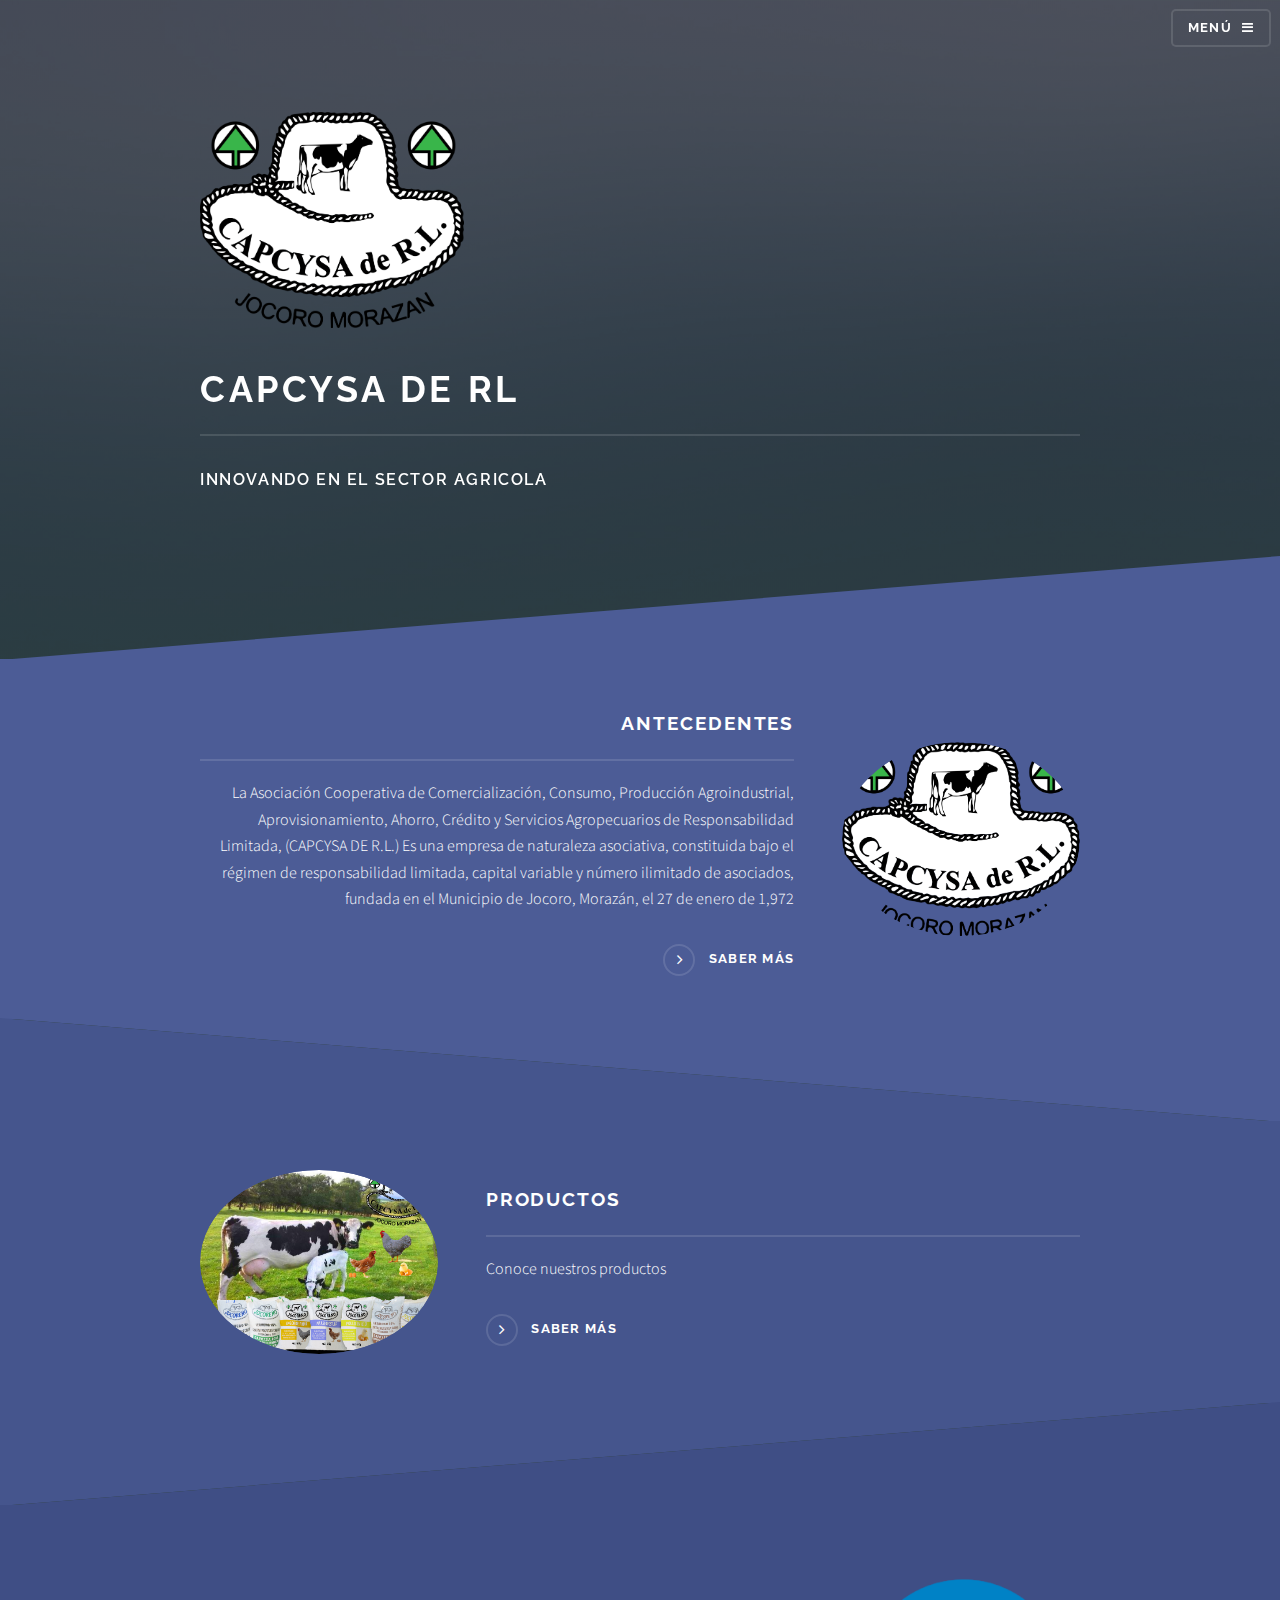
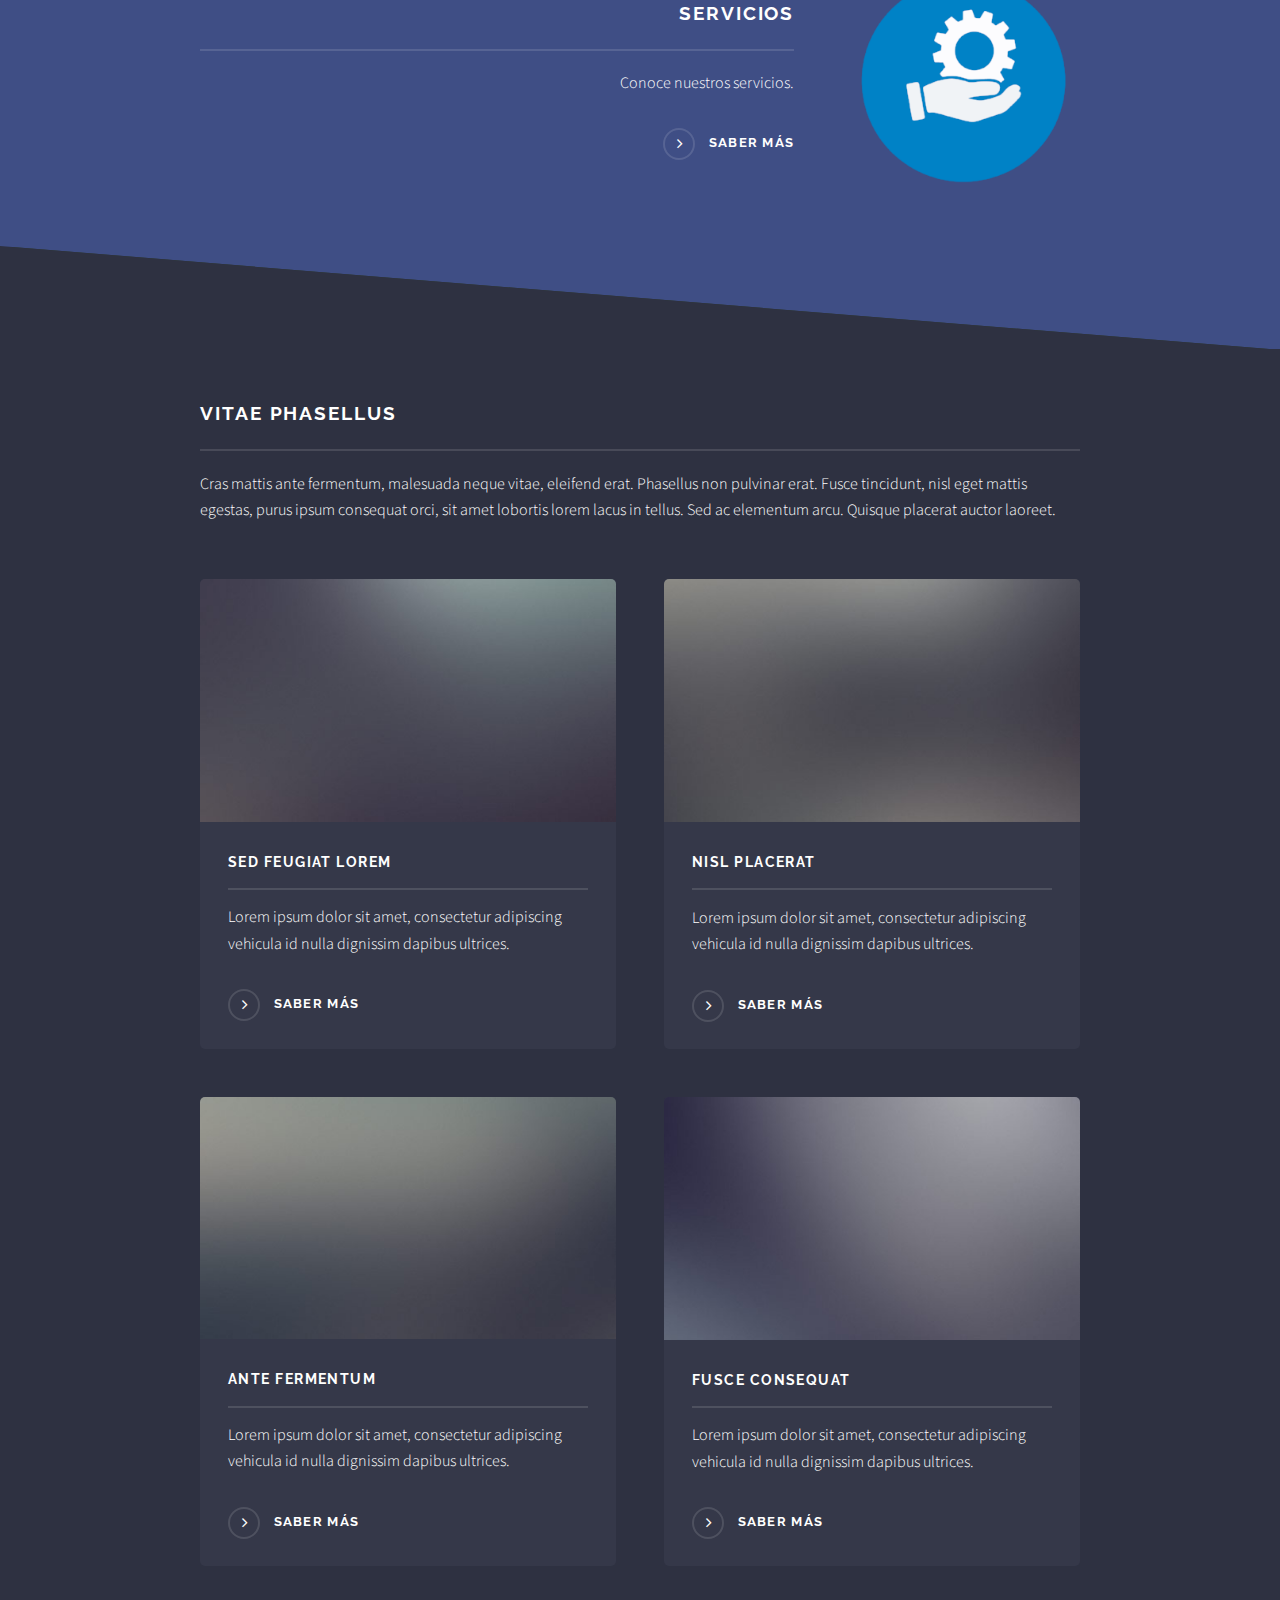
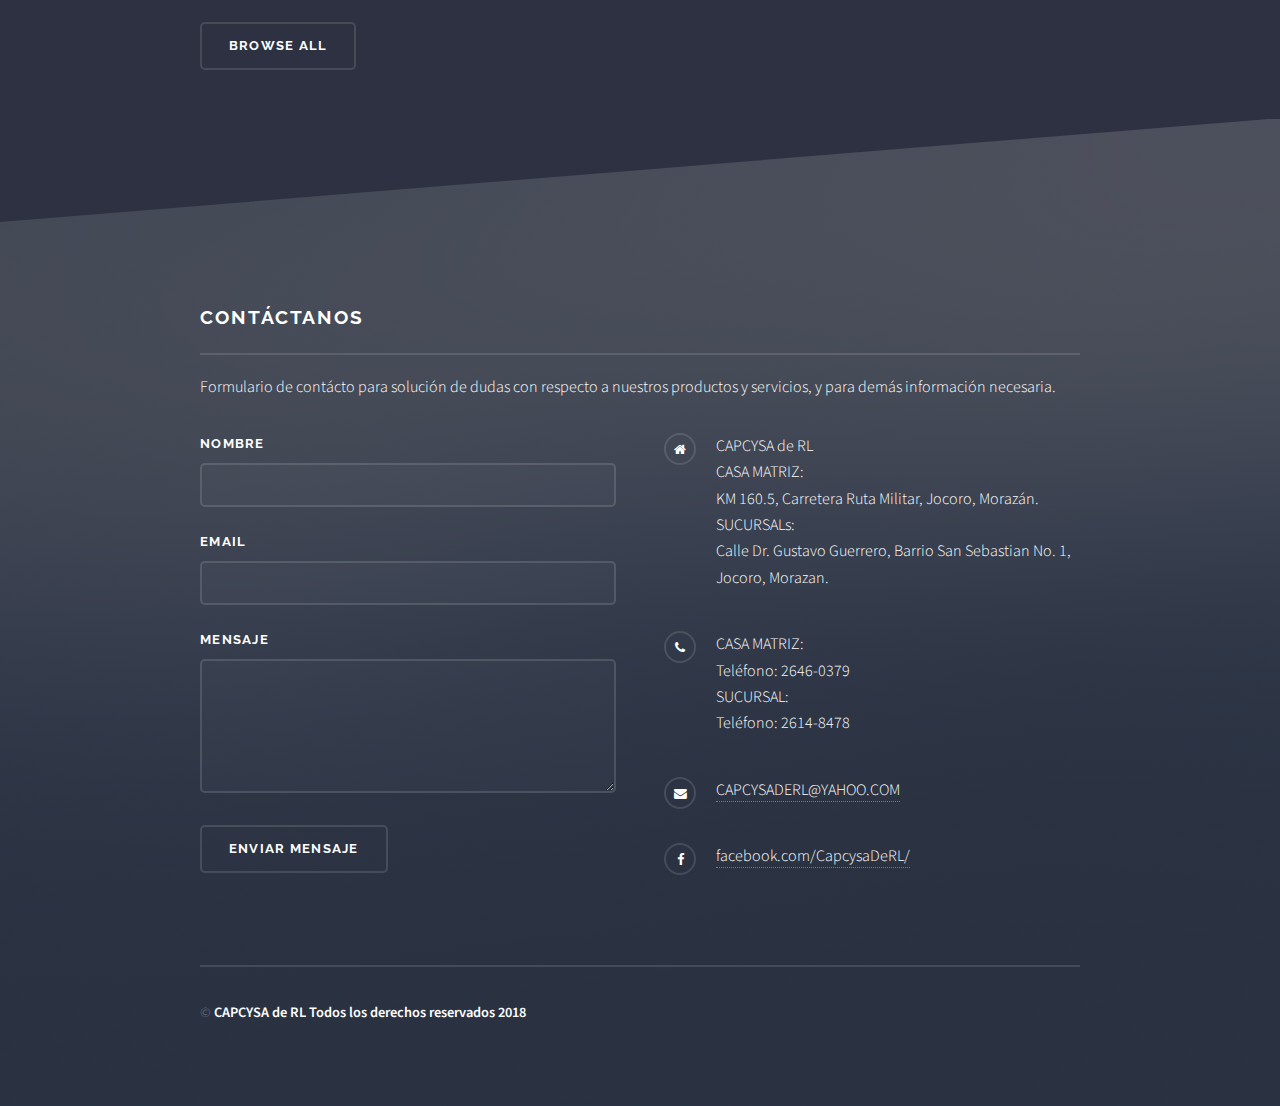
==== commit f187c3d3: "segunda version" ====
--- a/index.html
+++ b/index.html
@@ -131,23 +131,23 @@
 					<div class="inner">
 						<h2 class="major">Contáctanos</h2>
 						<p>Formulario de contácto para solución de dudas con respecto a nuestros productos y servicios, y para demás información necesaria.</p>
-						<form method="post" action="#">
+						<form method="post" action="enviar.php">
 							<div class="fields">
 								<div class="field">
 									<label for="name">Nombre</label>
-									<input type="text" name="name" id="name" />
+									<input type="text" name="name" id="name" required />
 								</div>
 								<div class="field">
 									<label for="email">Email</label>
-									<input type="email" name="email" id="email" />
+									<input type="email" name="email" id="email" required />
 								</div>
 								<div class="field">
 									<label for="message">Mensaje</label>
-									<textarea name="message" id="message" rows="4"></textarea>
+									<textarea name="message" id="message" rows="4" required></textarea>
 								</div>
 							</div>
 							<ul class="actions">
-								<li><input type="submit" value="Send Message" /></li>
+								<li><input type="submit" value="Enviar Mensaje" /></li>
 							</ul>
 						</form>
 						<ul class="contact">
--- a/assets/css/main.css
+++ b/assets/css/main.css
@@ -100,7 +100,7 @@
 
 	body {
 		background-color: #30412e;
-		background-image: linear-gradient(to top, rgba(37, 63, 41, 0.301), rgba(37, 63, 41, 0.301)), url("../../images/bg1.jpg");
+		background-image: linear-gradient(to top, rgba(32, 39, 33, 0.795), rgba(32, 39, 33, 0.795)), url("../../images/bg1.jpg");
 		background-size: auto, cover;
 		background-attachment: fixed, fixed;
 		background-position: center, center;
